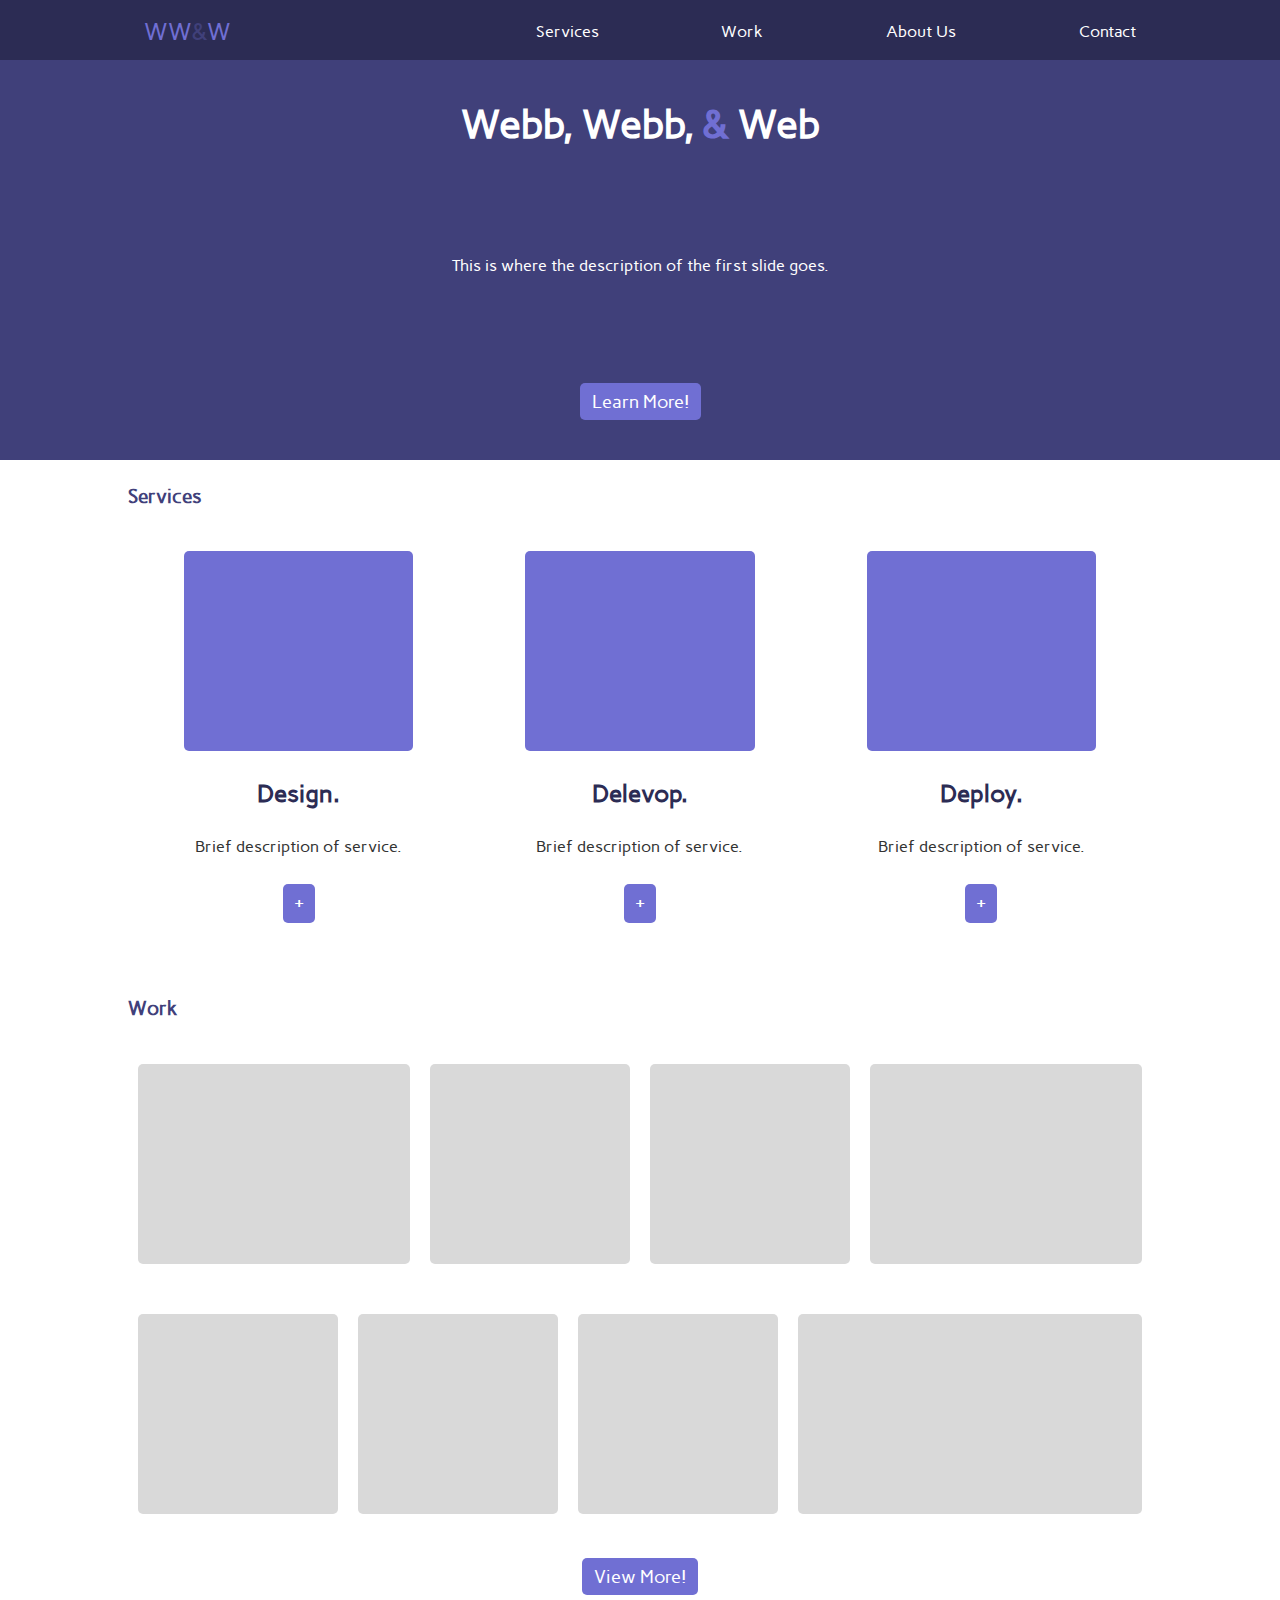
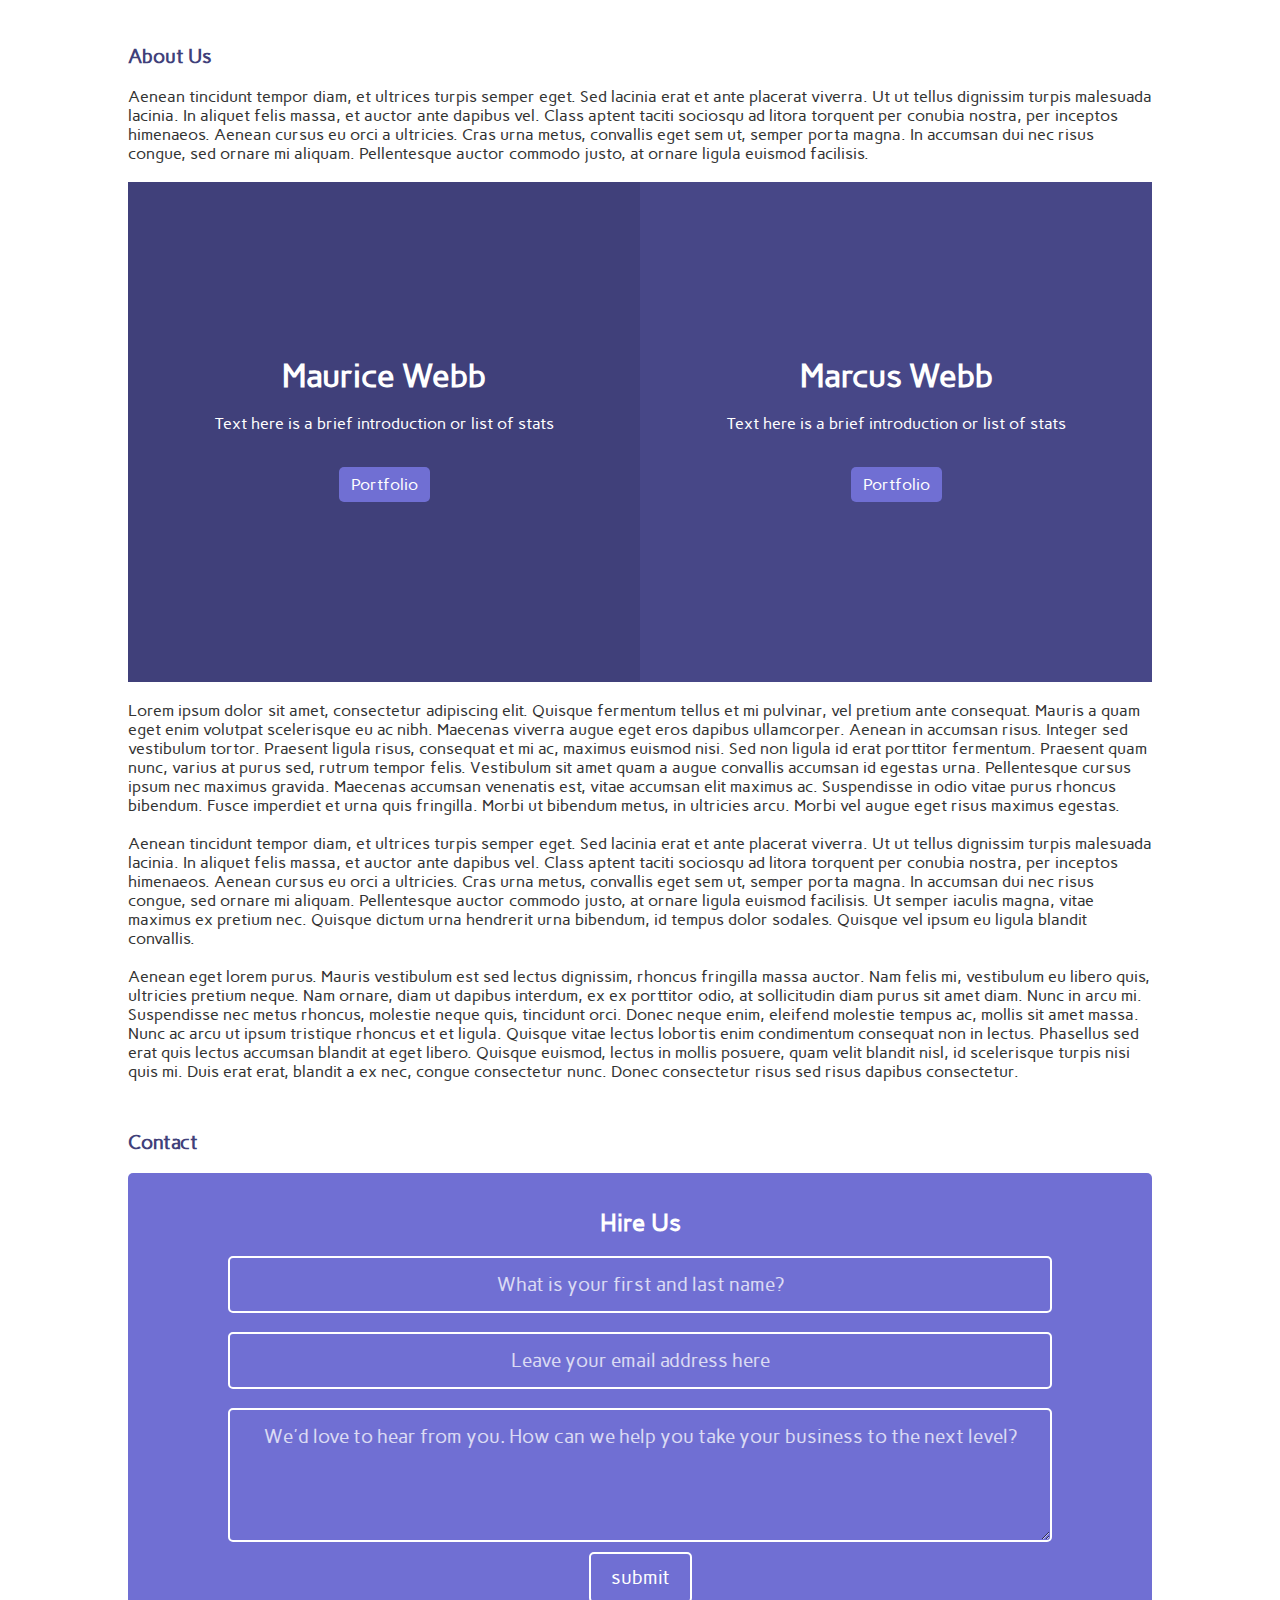
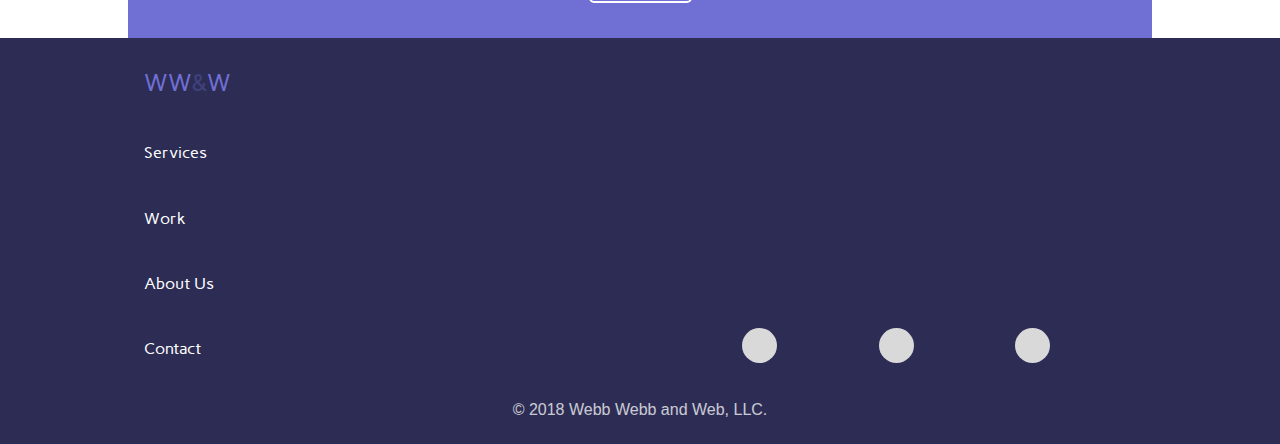
==== index.html @ 81aa463d "rename app.html to index.html so that gitHub pages can host site" ====
<!DOCTYPE html>
<html lang="en">
  <head>
    <meta charset="UTF-8">
    <meta name="viewport" content="width=device-width, initial-scale=1.0">
    <meta http-equiv="X-UA-Compatible" content="ie=edge">
    <link rel="stylesheet" href="sass/app.css">
    <link href="https://fonts.googleapis.com/css?family=Carme|Raleway" rel="stylesheet">
		  <link rel="stylesheet" href="https://use.fontawesome.com/releases/v5.0.13/css/all.css" integrity="sha384-DNOHZ68U8hZfKXOrtjWvjxusGo9WQnrNx2sqG0tfsghAvtVlRW3tvkXWZh58N9jp" crossorigin="anonymous">
  <link rel="stylesheet" href="https://use.fontawesome.com/releases/v5.1.0/css/all.css" integrity="sha384-lKuwvrZot6UHsBSfcMvOkWwlCMgc0TaWr+30HWe3a4ltaBwTZhyTEggF5tJv8tbt" crossorigin="anonymous">
    <title>Document</title>
  </head>
  <body>

    <div class="wrapper">
      <section class="header">

        <ul class="centered">
          <li><a href="#"><!-- <img> --> WW<span>&</span>W</a></li>
          <br>
          <li><a href="#Services">Services</a></li>
          <li><a href="#Gallery">Work</a></li>
          <li><a href="#AboutUs">About Us</a></li>
          <li><a href="#Contact">Contact</a></li>
        </ul>

      </section>

      <section class="hero">
        
        <figure class="slider">
        
          <ul>
          
            <li class="slide-1">
            
              <div class="centered">
                
                <h3>Webb, Webb, <span>&</span> Web</h3>
                <br>
                <p>This is where the description of the first slide goes.</p>
                <br>
                <a href="#AboutUs" id="s1-b">Learn More!</a>
              
              </div>
            
            </li>
          
          </ul>
        
        </figure>

      </section>
      <section class="services">
      
        <h3 class="centered"><a name="Services"></a>Services</h3>
        <br>
        <ul class="centered">
        
          <li class="s-card-1">

            <div class="centered">
              <i class="fas fa-drafting-compass fa-7x"></i>
            </div>
              <h4 class="centered">Design.</h4>
              <p class="centered">Brief description of service.</p>
              <button>+</button>
          
            </li>
          
          <li class="s-card-2">

            <div class="centered">
              <i class="fab fa-connectdevelop fa-7x"></i>
            </div>
            <h4 class="centered">Delevop.</h4>
            <p class="centered">Brief description of service. </p>
            <button>+</button>

          </li>
          
          <li class="s-card-3">

            <div class="centered">
              <i class="fas fa-rocket fa-7x"></i>
						</div>
            <h4 class="centered">Deploy.</h4>
            <p class="centered">Brief description of service.</p>
            <button>+</button>

          </li>
        
        </ul>
      
      </section>
      <section class="gallery">
      
        <h3 class="centered"><a name="Gallery"></a>Work</h3>
        <br>
        <ul class="centered">
        
          <li><a href="#"><img></a></li>
          <li><a href="#"><img></a></li>
          <li><a href="#"><img></a></li>
          <li><a href="#"><img></a></li>
          <li><a href="#"><img></a></li>
          <li><a href="#"><img></a></li>
          <li><a href="#"><img></a></li>
          <li><a href="#"><img></a></li>
        
        </ul>
        <br>
        <button>View More!</button>
      
      </section>
      
      
      <section class="about centered">
        
        <h3><a name="AboutUs"></a>About Us</h3>
        <br>
        <p>Aenean tincidunt tempor diam, et ultrices turpis semper eget. Sed lacinia erat et ante placerat viverra. Ut ut tellus dignissim turpis malesuada lacinia. In aliquet felis massa, et auctor ante dapibus vel. Class aptent taciti sociosqu ad litora torquent per conubia nostra, per inceptos himenaeos. Aenean cursus eu orci a ultricies. Cras urna metus, convallis eget sem ut, semper porta magna. In accumsan dui nec risus congue, sed ornare mi aliquam. Pellentesque auctor commodo justo, at ornare ligula euismod facilisis. </p>
        
        <br>
        
        <ul>
        
          <li class="a-card-1">
          
            <div class="centered">
            
              <h3>Maurice Webb</h3>
              <br>
              <p>Text here is a brief introduction or list of stats</p>
              <br>
              <a href="#">Portfolio</a>
            
            </div>
          
          </li>
          
          <li class="a-card-2">

            <div class="centered">

              <h3>Marcus Webb</h3>
              <br>
              <p>Text here is a brief introduction or list of stats</p>
              <br>
              <a href="#">Portfolio</a>

            </div>

          </li>
        
        </ul>
        
        <br>
        
        <p>Lorem ipsum dolor sit amet, consectetur adipiscing elit. Quisque fermentum tellus et mi pulvinar, vel pretium ante consequat. Mauris a quam eget enim volutpat scelerisque eu ac nibh. Maecenas viverra augue eget eros dapibus ullamcorper. Aenean in accumsan risus. Integer sed vestibulum tortor. Praesent ligula risus, consequat et mi ac, maximus euismod nisi. Sed non ligula id erat porttitor fermentum. Praesent quam nunc, varius at purus sed, rutrum tempor felis. Vestibulum sit amet quam a augue convallis accumsan id egestas urna. Pellentesque cursus ipsum nec maximus gravida. Maecenas accumsan venenatis est, vitae accumsan elit maximus ac. Suspendisse in odio vitae purus rhoncus bibendum. Fusce imperdiet et urna quis fringilla. Morbi ut bibendum metus, in ultricies arcu. Morbi vel augue eget risus maximus egestas.</p>
        <br>
        <p>Aenean tincidunt tempor diam, et ultrices turpis semper eget. Sed lacinia erat et ante placerat viverra. Ut ut tellus dignissim turpis malesuada lacinia. In aliquet felis massa, et auctor ante dapibus vel. Class aptent taciti sociosqu ad litora torquent per conubia nostra, per inceptos himenaeos. Aenean cursus eu orci a ultricies. Cras urna metus, convallis eget sem ut, semper porta magna. In accumsan dui nec risus congue, sed ornare mi aliquam. Pellentesque auctor commodo justo, at ornare ligula euismod facilisis. Ut semper iaculis magna, vitae maximus ex pretium nec. Quisque dictum urna hendrerit urna bibendum, id tempus dolor sodales. Quisque vel ipsum eu ligula blandit convallis.</p>
        <br>
        <p>Aenean eget lorem purus. Mauris vestibulum est sed lectus dignissim, rhoncus fringilla massa auctor. Nam felis mi, vestibulum eu libero quis, ultricies pretium neque. Nam ornare, diam ut dapibus interdum, ex ex porttitor odio, at sollicitudin diam purus sit amet diam. Nunc in arcu mi. Suspendisse nec metus rhoncus, molestie neque quis, tincidunt orci. Donec neque enim, eleifend molestie tempus ac, mollis sit amet massa. Nunc ac arcu ut ipsum tristique rhoncus et et ligula. Quisque vitae lectus lobortis enim condimentum consequat non in lectus. Phasellus sed erat quis lectus accumsan blandit at eget libero. Quisque euismod, lectus in mollis posuere, quam velit blandit nisl, id scelerisque turpis nisi quis mi. Duis erat erat, blandit a ex nec, congue consectetur nunc. Donec consectetur risus sed risus dapibus consectetur.</p>

      </section>
      <section class="contact">
      
        <h3 class="centered"><a name="Contact"></a>Contact</h3>
        <br>
        
        <form class="centered">
          <!--      -->
          <h2 class="centered">Hire Us</h2>
          <br>
          <!--  <label for="c-name">Name</label>  -->
          <input class="centered" type="text" id="c-name" placeholder="What is your first and last name?">
          <br>
          <!--  <label for="c-email">Email</label>  -->
          <input class="centered" type="text" id="c-email" placeholder="Leave your email address here">
          <br>
          <!--  <label for="c-message">Message</label>  -->
          <textarea class="centered" type="text" id="c-email" placeholder="We'd love to hear from you. How can we help you take your business to the next level?"></textarea>
          <input type="submit" value="submit">
        
        </form>
      
      </section>
      <section class="footer">
      
        <ul class="centered">
        
          <li class="f-card-1">
          
            <ul>
              <li><a href="#"><!-- <img> --> WW<span>&</span>W</a></li>
              <li><a href="#Services">Services</a></li>
              <li><a href="#Gallery">Work</a></li>
              <li><a href="#AboutUs">About Us</a></li>
              <li><a href="#Contact">Contact</a></li>
            </ul>
          
          </li>
          
          <li class="f-card-2">
          
            <ul>
            
              <li><a href="https://www.google.com/maps/place/Richmond,+VA/@37.5245782,-77.6333459,11z/data=!3m1!4b1!4m5!3m4!1s0x89b111095799c9ed:0xbfd83e6de2423cc5!8m2!3d37.5407246!4d-77.4360481"><iframe src="https://www.google.com/maps/embed?pb=!1m18!1m12!1m3!1d101257.30777735026!2d-77.56347325327283!3d37.52464016828059!2m3!1f0!2f0!3f0!3m2!1i1024!2i768!4f13.1!3m3!1m2!1s0x89b111095799c9ed%3A0xbfd83e6de2423cc5!2sRichmond%2C+VA!5e0!3m2!1sen!2sus!4v1534301744012" width="100%" height="100%" frameborder="0" style="border:0; margin: 0 auto" allowfullscreen></iframe></a></li>
              
              <li class="social-media">
              
                <ul class="centered">
                
                  <li><a href="https://www.facebook.com/"></a></li>
                  <li><a href="https://www.instagram.com/"></a></li>
                  <li><a href="https://twitter.com/"></a></li>
                
                </ul>
              
              </li>
            
            </ul>
            
          </li>
        
        </ul>
        <br>
        <br>
        <p class="centered">&copy; 2018 Webb Webb and Web, LLC.</p>
      
      </section>
    </div>

  </body>
</html>
---- sass/app.css ----
/*  ===   RESETS    ===  */
* {
  margin: 0;
  padding: 0;
  list-style-type: none;
  text-decoration: none;
  font-family: 'Carme', sans-serif;
  -webkit-transition: 0.4s;
  transition: 0.4s;
}

/*  ===========   BASE    ===  */
section h3 {
  color: #40407a;
}

.wrapper {
  width: 100%;
  height: 100%;
  display: -webkit-box;
  display: -ms-flexbox;
  display: flex;
  -webkit-box-orient: vertical;
  -webkit-box-direction: normal;
      -ms-flex-direction: column;
          flex-direction: column;
  -webkit-box-align: center;
      -ms-flex-align: center;
          align-items: center;
}

/*  ===   NAVIGATION    ===  */
.header {
  padding: 5px 0;
  width: 100%;
  min-height: 50px;
  max-height: auto;
  background-color: #2c2c54;
  display: -webkit-box;
  display: -ms-flexbox;
  display: flex;
}

.header ul {
  height: auto;
  display: -webkit-box;
  display: -ms-flexbox;
  display: flex;
  -webkit-box-orient: horizontal;
  -webkit-box-direction: normal;
      -ms-flex-flow: row wrap;
          flex-flow: row wrap;
  -webkit-box-pack: justify;
      -ms-flex-pack: justify;
          justify-content: space-between;
  -webkit-box-align: center;
      -ms-flex-align: center;
          align-items: center;
  text-align: center;
}

.header ul li {
  margin: auto;
  height: 20px;
  padding: 5px 8px;
  text-align: right;
  -webkit-box-flex: 1;
      -ms-flex-positive: 1;
          flex-grow: 1;
}

.header ul li:first-child {
  text-align: left;
  -webkit-box-flex: 2;
      -ms-flex-positive: 2;
          flex-grow: 2;
}

.header ul li:first-child a {
  color: #706fd3;
  font-size: 1.5em;
}

.header ul li:first-child a span {
  color: #40407a;
}

.header ul a {
  margin: 0;
  display: inline-block;
  border-radius: 5px;
  padding: 4px 8px;
  color: #fff;
  text-align: center;
  line-height: 16px;
}

.header ul a:hover {
  border: 2px solid #474787;
}

.header ul a:active {
  background-color: #474787;
}

/*  ===   HERO    ===  */
.hero {
  width: 100%;
  height: 400px;
  background-color: #727272;
}

.hero .slider {
  width: 100%;
  height: 100%;
  background-color: #40407a;
  overflow: hidden;
}

.hero .slider ul {
  width: 100%;
  height: 100%;
  display: -webkit-box;
  display: -ms-flexbox;
  display: flex;
  -webkit-box-orient: horizontal;
  -webkit-box-direction: normal;
      -ms-flex-flow: row;
          flex-flow: row;
  -webkit-box-align: center;
      -ms-flex-align: center;
          align-items: center;
}

.hero .slider ul li {
  width: 100%;
  height: 100%;
}

.hero .slider ul .slide-1 {
  display: -webkit-box;
  display: -ms-flexbox;
  display: flex;
  -webkit-box-orient: vertical;
  -webkit-box-direction: normal;
      -ms-flex-direction: column;
          flex-direction: column;
  -webkit-box-pack: center;
      -ms-flex-pack: center;
          justify-content: center;
}

.hero .slider ul .slide-1 div {
  height: 80%;
  display: -webkit-box;
  display: -ms-flexbox;
  display: flex;
  -webkit-box-orient: vertical;
  -webkit-box-direction: normal;
      -ms-flex-direction: column;
          flex-direction: column;
  -webkit-box-pack: justify;
      -ms-flex-pack: justify;
          justify-content: space-between;
  -webkit-box-align: center;
      -ms-flex-align: center;
          align-items: center;
}

.hero .slider ul .slide-1 div h3 {
  color: #fff;
  font-size: 2.5em;
}

.hero .slider ul .slide-1 div h3 span {
  color: #706fd3;
}

.hero .slider ul .slide-1 div p {
  color: #fff;
}

.hero .slider ul .slide-1 div #s1-b {
  padding: 8px 12px;
  border: 0;
  border-radius: 5px;
  background-color: #706fd3;
  color: #fff;
  font-size: 1.1em;
  -webkit-box-sizing: border-box;
          box-sizing: border-box;
}

.hero .slider ul .slide-1 div #s1-b:hover {
  border: 2px solid #fff;
}

/*  === SERVICES   ===*/
.services {
  padding: 25px 0;
  height: auto;
  width: 100%;
}

.services ul {
  margin-bottom: -10px;
  height: auto;
  display: -webkit-box;
  display: -ms-flexbox;
  display: flex;
  -webkit-box-orient: horizontal;
  -webkit-box-direction: normal;
      -ms-flex-flow: row wrap;
          flex-flow: row wrap;
  -webkit-box-pack: justify;
      -ms-flex-pack: justify;
          justify-content: space-between;
  -webkit-box-sizing: border-box;
          box-sizing: border-box;
}

.services ul li {
  margin: 0 auto;
  margin-bottom: 10px;
  padding: 10px 20px;
  min-width: 200px;
  max-width: 28%;
  height: 400px;
  border-radius: 5px;
  display: -webkit-box;
  display: -ms-flexbox;
  display: flex;
  -webkit-box-orient: vertical;
  -webkit-box-direction: normal;
      -ms-flex-direction: column;
          flex-direction: column;
  -ms-flex-pack: distribute;
      justify-content: space-around;
  -webkit-box-align: center;
      -ms-flex-align: center;
          align-items: center;
  -webkit-box-flex: calc( 1 / 3);
      -ms-flex: calc( 1 / 3);
          flex: calc( 1 / 3);
}

.services ul li:hover {
  background-color: #d9d9d9;
}

.services ul li div {
  height: 200px;
  border-radius: 5px;
  background-color: #706fd3;
  display: -webkit-box;
  display: -ms-flexbox;
  display: flex;
  -webkit-box-orient: vertical;
  -webkit-box-direction: normal;
      -ms-flex-direction: column;
          flex-direction: column;
  -webkit-box-align: center;
      -ms-flex-align: center;
          align-items: center;
  position: relative;
}

.services ul li div i {
  display: block;
  position: relative;
  top: 20%;
  color: #fff;
}

.services ul li h4 {
  text-align: center;
  color: #2c2c54;
  font-size: 1.5em;
}

.services ul li p {
  text-align: center;
  color: #333;
}

.services ul li button {
  margin: 0 auto;
  display: block;
  min-width: 10%;
  padding: 8px 12px;
  border: 0;
  border-radius: 5px;
  background-color: #706fd3;
  color: #fff;
  font-size: 1.2em;
  cursor: pointer;
}

.services ul li button:hover {
  background-color: #474787;
}

/*  ===   GALLERY / (WORK)    ===  */
.gallery {
  padding: 25px 0;
  width: 100%;
  height: auto;
}

.gallery ul {
  min-height: 500px;
  max-height: auto;
  display: -webkit-box;
  display: -ms-flexbox;
  display: flex;
  -webkit-box-orient: horizontal;
  -webkit-box-direction: normal;
      -ms-flex-flow: row wrap;
          flex-flow: row wrap;
  -webkit-box-pack: justify;
      -ms-flex-pack: justify;
          justify-content: space-between;
}

.gallery ul li {
  margin: 25px 10px;
  min-width: 200px;
  height: 200px;
  border-radius: 5px;
  background-color: #d9d9d9;
  -webkit-box-flex: 1;
      -ms-flex-positive: 1;
          flex-grow: 1;
}

.gallery ul li:nth-child(1) {
  -webkit-box-flex: 3;
      -ms-flex-positive: 3;
          flex-grow: 3;
}

.gallery ul li:nth-child(4) {
  -webkit-box-flex: 3;
      -ms-flex-positive: 3;
          flex-grow: 3;
}

.gallery ul li:nth-child(8) {
  -webkit-box-flex: 5;
      -ms-flex-positive: 5;
          flex-grow: 5;
}

.gallery ul li a {
  display: block;
  width: 100%;
  height: 100%;
  border-radius: 5px;
  -webkit-box-sizing: border-box;
          box-sizing: border-box;
}

.gallery ul li a:hover {
  border: 3px solid;
}

.gallery button {
  margin: 0 auto;
  display: block;
  padding: 8px 12px;
  border: none;
  background-color: #706fd3;
  color: #fff;
  font-size: 1.1em;
  border-radius: 5px;
  cursor: pointer;
}

.gallery button:hover {
  background-color: #474787;
}

.gallery button:active {
  background-color: #2c2c54;
}

/*  ===   ABOUT    ===  */
.about {
  padding: 25px 0;
  height: auto;
}

.about ul {
  margin-bottom: -10px;
  width: 100%;
  height: auto;
  display: -webkit-box;
  display: -ms-flexbox;
  display: flex;
  -webkit-box-orient: horizontal;
  -webkit-box-direction: normal;
      -ms-flex-flow: row wrap;
          flex-flow: row wrap;
}

.about ul li {
  height: 500px;
  min-width: 260px;
  min-width: 50%;
  display: -webkit-box;
  display: -ms-flexbox;
  display: flex;
  -webkit-box-align: center;
      -ms-flex-align: center;
          align-items: center;
  overflow: hidden;
  -webkit-box-flex: 1;
      -ms-flex-positive: 1;
          flex-grow: 1;
}

.about ul li div {
  margin: 0 auto;
  height: 30%;
  display: -webkit-box;
  display: -ms-flexbox;
  display: flex;
  -webkit-box-orient: vertical;
  -webkit-box-direction: normal;
      -ms-flex-direction: column;
          flex-direction: column;
}

.about ul li div h3 {
  text-align: center;
  font-size: 2em;
  font-weight: bold;
  color: #fff;
}

.about ul li div p {
  text-align: center;
  color: #fff;
}

.about ul li div a {
  margin: 0 auto;
  margin-top: 15px;
  padding: 8px 12px;
  text-align: center;
  background-color: #706fd3;
  color: #fff;
  border-radius: 5px;
}

.about ul li div a:hover {
  border: 2px solid #fff;
}

.about ul li:nth-child(1) {
  background-color: #40407a;
  margin-bottom: 10px;
}

.about ul li:nth-child(2) {
  background-color: #474787;
}

.about p {
  color: #333;
}

/*  ===   CONTACT    ===  */
.contact {
  padding: 25px 0 0 0;
  width: 100%;
  max-height: auto;
}

.contact form {
  padding: 35px 0;
  height: 100%;
  display: -webkit-box;
  display: -ms-flexbox;
  display: flex;
  -webkit-box-orient: vertical;
  -webkit-box-direction: normal;
      -ms-flex-direction: column;
          flex-direction: column;
  -ms-flex-pack: distribute;
      justify-content: space-around;
  -webkit-box-align: center;
      -ms-flex-align: center;
          align-items: center;
  border-radius: 5px 5px 0 0;
  background-color: #706fd3;
  color: #fff;
}

.contact form h2 {
  text-align: center;
}

.contact form input[type=text], .contact form textarea {
  padding: 15px 0;
  border-radius: 5px;
  border: 2px solid #fff;
  background-color: #706fd3;
  color: #fff;
  text-align: center;
  font-size: 1.2em;
}

.contact form textarea {
  min-width: 80%;
  max-width: 80%;
  min-height: 100px;
  max-height: 300px;
}

.contact form input[type=submit] {
  margin-top: 10px;
  border-radius: 5px;
  background-color: #706fd3;
  color: #fff;
  padding: 12px 20px;
  border: 2px solid #fff;
  cursor: pointer;
  font-size: 1.2em;
}

.contact form input[type=submit]:hover {
  background-color: #474787;
}

/*  ===   FOOTER    ===  */
.footer {
  padding: 25px 0;
  width: 100%;
  min-height: 150px;
  max-height: auto;
  background-color: #2c2c54;
}

.footer > ul {
  display: -webkit-box;
  display: -ms-flexbox;
  display: flex;
  -webkit-box-orient: horizontal;
  -webkit-box-direction: normal;
      -ms-flex-direction: row;
          flex-direction: row;
  -webkit-box-pack: justify;
      -ms-flex-pack: justify;
          justify-content: space-between;
  -webkit-box-align: center;
      -ms-flex-align: center;
          align-items: center;
}

.footer > ul > li {
  width: 50%;
  height: 300px;
}

.f-card-1 {
  height: 100%;
  width: 100%;
}

.f-card-1 > ul {
  width: 100%;
  height: 100%;
  display: -webkit-box;
  display: -ms-flexbox;
  display: flex;
  -webkit-box-orient: vertical;
  -webkit-box-direction: normal;
      -ms-flex-direction: column;
          flex-direction: column;
  -webkit-box-pack: justify;
      -ms-flex-pack: justify;
          justify-content: space-between;
  -ms-flex-line-pack: center;
      align-content: center;
}

.f-card-1 > ul > li {
  padding: 5px 8px;
}

.f-card-1 > ul > li > a {
  border-radius: 5px;
  padding: 4px 8px;
  color: #fff;
  text-align: center;
}

.f-card-1 > ul > li > a:hover {
  border: 2px solid #474787;
}

.f-card-1 > ul > li > a:active {
  background-color: #474787;
}

.f-card-1 > ul > li:first-child > a {
  color: #706fd3;
  font-size: 1.5em;
}

.f-card-1 > ul > li:first-child > a > span {
  color: #40407a;
}

.f-card-2 {
  height: 100%;
  width: 100%;
}

.f-card-2 > ul {
  width: 100%;
  height: 100%;
  display: -webkit-box;
  display: -ms-flexbox;
  display: flex;
  -webkit-box-orient: vertical;
  -webkit-box-direction: normal;
      -ms-flex-direction: column;
          flex-direction: column;
  -webkit-box-pack: justify;
      -ms-flex-pack: justify;
          justify-content: space-between;
  -ms-flex-line-pack: center;
      align-content: center;
}

.f-card-2 > ul > li:nth-child(1) {
  height: 80%;
  width: 100%;
}

.f-card-2 > ul > li:first-child > a {
  width: 100%;
  height: 100%;
}

.f-card-2 > ul > li:first-child > a > img {
  width: 100%;
  height: 100%;
  border-radius: 5px;
}

.social-media > ul {
  display: -webkit-box;
  display: -ms-flexbox;
  display: flex;
  -webkit-box-orient: horizontal;
  -webkit-box-direction: normal;
      -ms-flex-direction: row;
          flex-direction: row;
  -ms-flex-pack: distribute;
      justify-content: space-around;
  -webkit-box-align: center;
      -ms-flex-align: center;
          align-items: center;
}

.social-media > ul > li {
  height: 35px;
  width: 35px;
}

.social-media > ul > li > a {
  display: block;
  width: 100%;
  height: 100%;
  border-radius: 50%;
  background-color: #d9d9d9;
  text-align: center;
  border: none;
}

.social-media > ul > li:first-child > a {
  background-image: url(https://images.vexels.com/media/users/3/137253/isolated/preview/90dd9f12fdd1eefb8c8976903944c026-facebook-icon-logo-by-vexels.png);
  background-size: cover;
  background-position: center;
}

.social-media > ul > li:nth-child(2) > a {
  background-image: url(https://images.vexels.com/media/users/3/137380/isolated/preview/1b2ca367caa7eff8b45c09ec09b44c16-instagram-icon-logo-by-vexels.png);
  background-size: cover;
  background-position: center;
}

.social-media > ul > li:last-child > a {
  background-image: url(https://images.vexels.com/media/users/3/137419/isolated/preview/b1a3fab214230557053ed1c4bf17b46c-twitter-icon-logo-by-vexels.png);
  background-size: cover;
  background-position: center;
}

.social-media > ul > li > a:hover {
  border: 2px solid #fff;
}

.footer > p {
  margin: 0 auto;
  height: 18px;
  text-align: center;
  color: #fff;
  font-family: sans-serif;
  opacity: .75;
}

/*  ===   OVERRIDES    ===  */
.centered {
  margin: 0 auto;
  width: 80%;
  max-width: 1200px;
}

/* Chrome, Firefox, Opera, Safari 10.1+ */
::-webkit-input-placeholder {
  color: #fff;
  opacity: .75;
  text-align: center;
  font-size: 1em;
  -ms-input-placeholder-color: #fff;
  -ms-input-placeholder-opacity: 0.75;
  -ms-input-placeholder-text-align: center;
  -ms-input-placeholder-font-size: 1em;
}
:-ms-input-placeholder {
  color: #fff;
  opacity: .75;
  text-align: center;
  font-size: 1em;
  -ms-input-placeholder-color: #fff;
  -ms-input-placeholder-opacity: 0.75;
  -ms-input-placeholder-text-align: center;
  -ms-input-placeholder-font-size: 1em;
}
::-ms-input-placeholder {
  color: #fff;
  opacity: .75;
  text-align: center;
  font-size: 1em;
  -ms-input-placeholder-color: #fff;
  -ms-input-placeholder-opacity: 0.75;
  -ms-input-placeholder-text-align: center;
  -ms-input-placeholder-font-size: 1em;
}
::placeholder {
  color: #fff;
  opacity: .75;
  text-align: center;
  font-size: 1em;
  -ms-input-placeholder-color: #fff;
  -ms-input-placeholder-opacity: 0.75;
  -ms-input-placeholder-text-align: center;
  -ms-input-placeholder-font-size: 1em;
}

:-ms-input-placeholder ::-ms-input-placeholder {
  color: #fff;
  opacity: 0.75;
  text-align: center;
  font-size: 1em;
}

::-ms-input-placeholder ::-ms-input-placeholder {
  color: #fff;
  opacity: 0.75;
  text-align: center;
  font-size: 1em;
}

::placeholder ::-ms-input-placeholder {
  color: #fff;
  opacity: 0.75;
  text-align: center;
  font-size: 1em;
}

.re {
  width: 100%;
}

section h3 a {
  margin: 0;
}

/*  ===   MEDIA QUERIES    ===  */
@media (max-width: 600px) {
  .header ul {
    padding: 25px 0;
    -webkit-box-orient: vertical;
    -webkit-box-direction: normal;
        -ms-flex-flow: column wrap;
            flex-flow: column wrap;
  }
  .header ul li {
    margin: 0;
  }
  .header ul li:first-child {
    margin-bottom: -20px;
  }
  .slide-1 div h3 {
    text-align: center;
  }
  .slide-1 div p {
    text-align: center;
  }
  .about {
    padding: 25px 0;
    height: auto;
    width: 100%;
  }
  .about h3, .about p {
    margin: 0 auto;
    width: 80%;
  }
  .contact form {
    width: 100%;
  }
}
/*# sourceMappingURL=app.css.map */
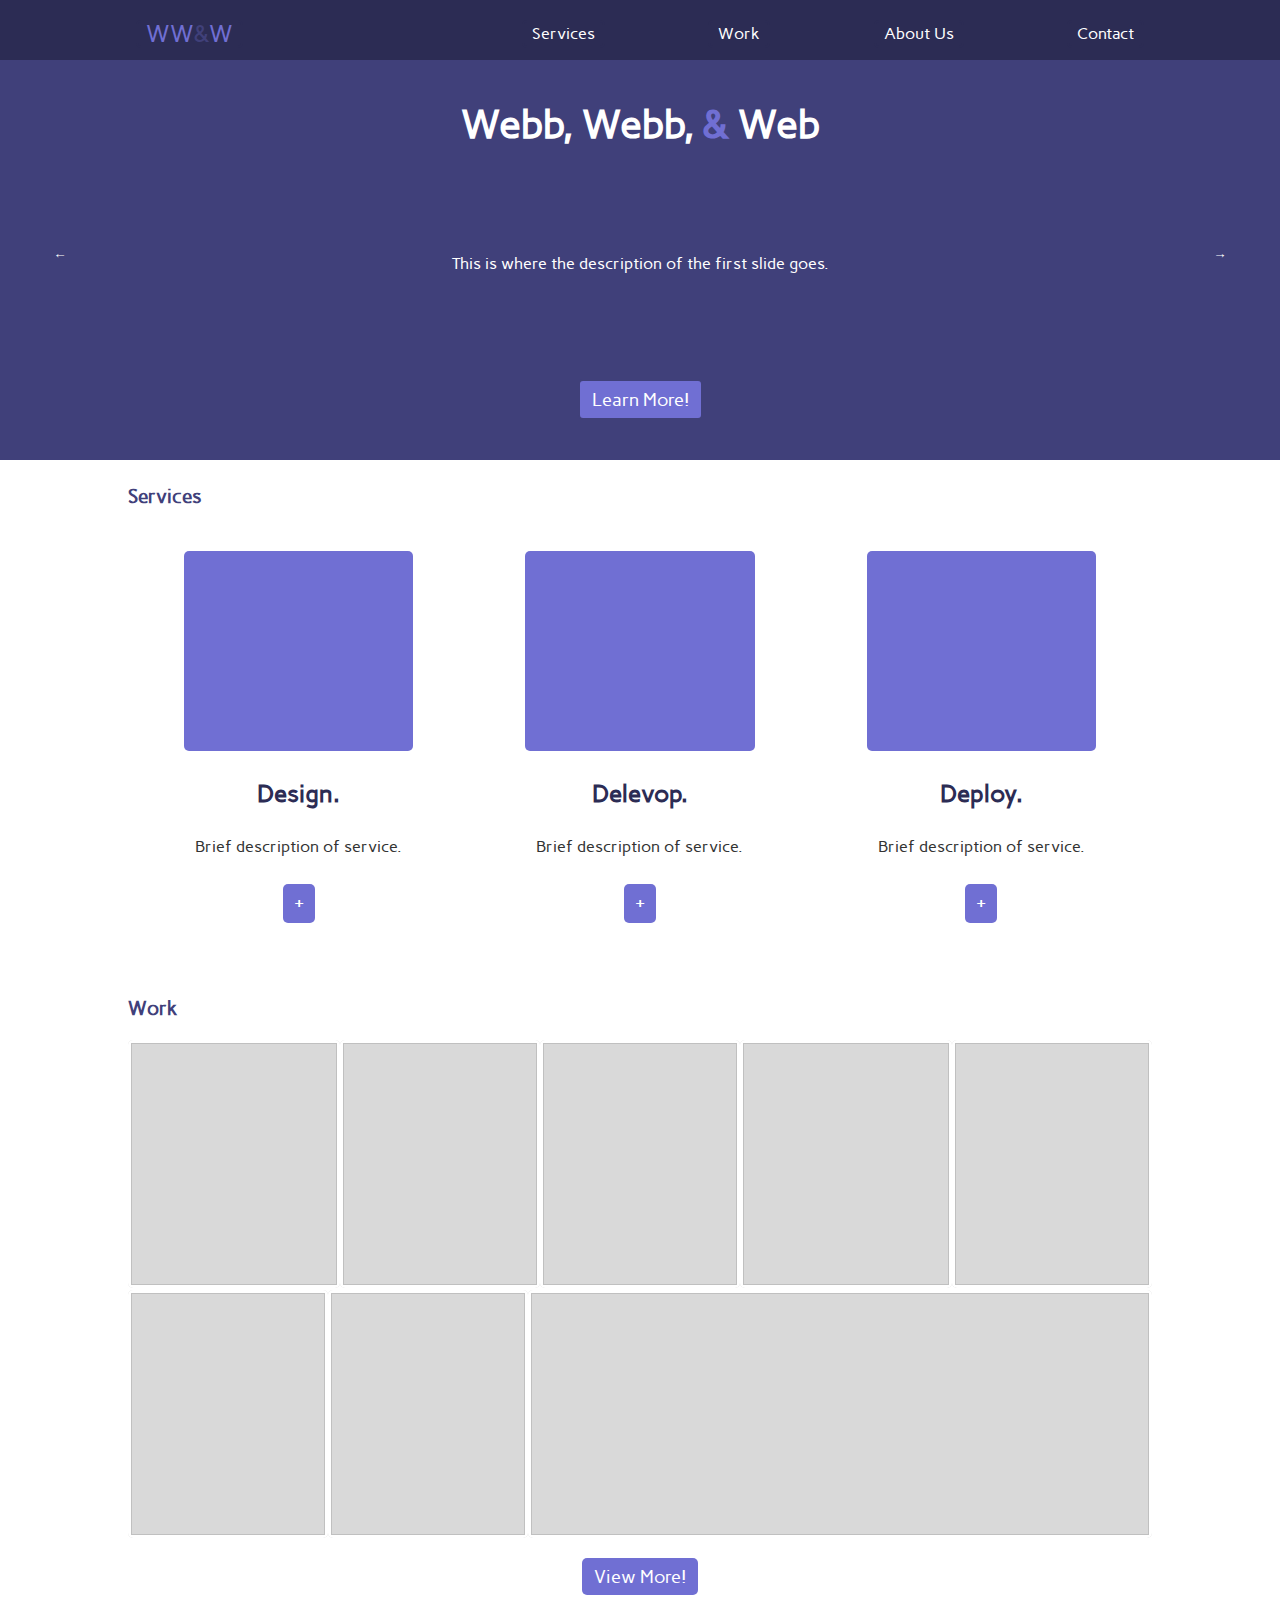
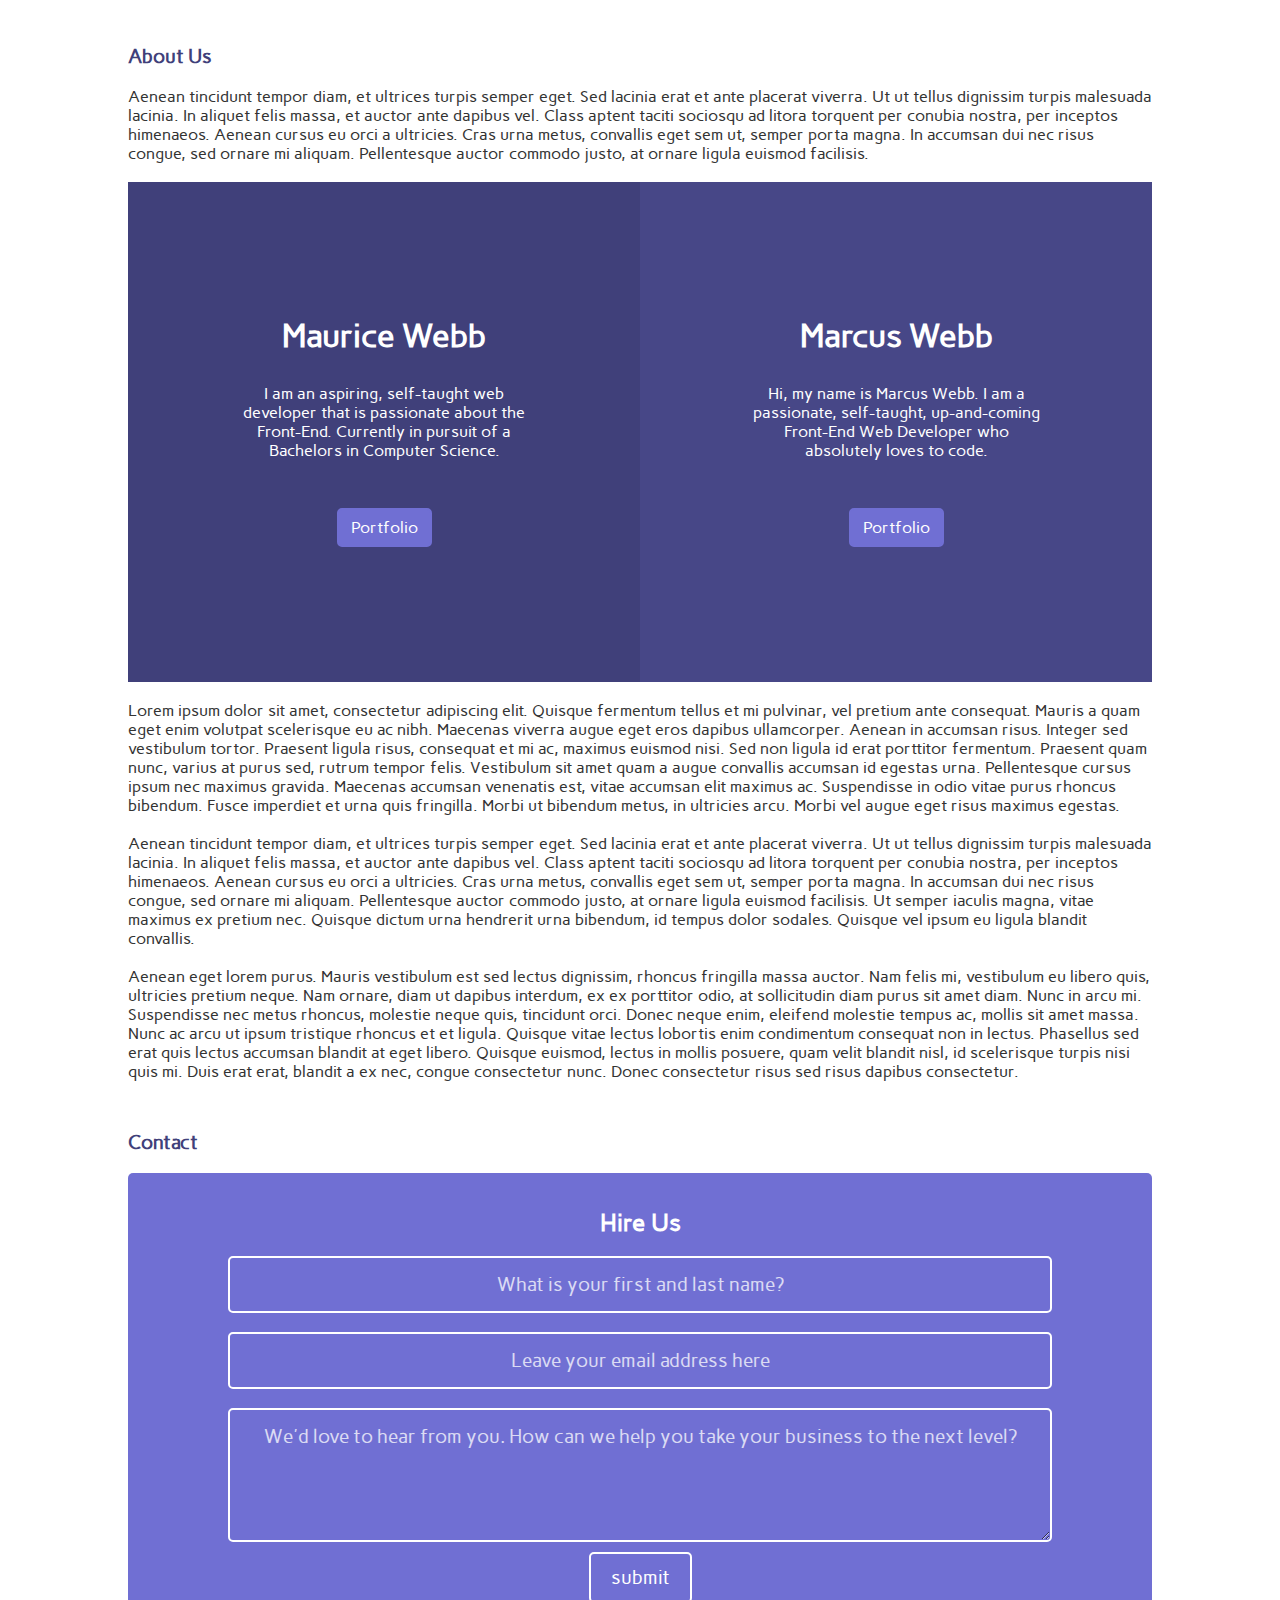
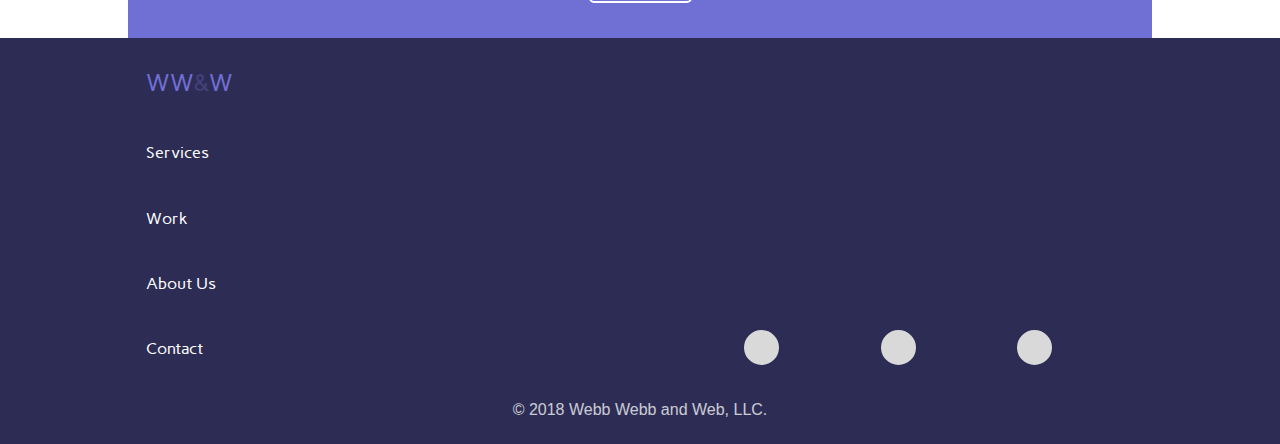
==== commit c16acfb7: "add hero carousel buttons, fix aboutUs cards, add media query properties" ====
--- a/index.html
+++ b/index.html
@@ -14,7 +14,8 @@
 
     <div class="wrapper">
       <section class="header">
-
+        <label for="toggle">&#9776;</label>
+        <input type="checkbox" id="toggle">
         <ul class="centered">
           <li><a href="#"><!-- <img> --> WW<span>&</span>W</a></li>
           <br>
@@ -47,6 +48,11 @@
             </li>
           
           </ul>
+
+          <div class="buttons">
+            <button class="button" id="prev">&larr;</button>
+            <button class="button" id="next">&rarr;</button>
+          </div>
         
         </figure>
 
@@ -131,7 +137,7 @@
             
               <h3>Maurice Webb</h3>
               <br>
-              <p>Text here is a brief introduction or list of stats</p>
+              <p>I am an aspiring, self-taught web developer that is passionate about the Front-End. Currently in pursuit of a Bachelors in Computer Science.</p>
               <br>
               <a href="#">Portfolio</a>
             
@@ -145,7 +151,7 @@
 
               <h3>Marcus Webb</h3>
               <br>
-              <p>Text here is a brief introduction or list of stats</p>
+              <p>Hi, my name is Marcus Webb. I am a passionate, self-taught, up-and-coming Front-End Web Developer who absolutely loves to code.</p>
               <br>
               <a href="#">Portfolio</a>
 
@@ -174,13 +180,13 @@
           <h2 class="centered">Hire Us</h2>
           <br>
           <!--  <label for="c-name">Name</label>  -->
-          <input class="centered" type="text" id="c-name" placeholder="What is your first and last name?">
+          <input class="centered" type="text" id="c-name" placeholder="What is your first and last name?" required>
           <br>
           <!--  <label for="c-email">Email</label>  -->
-          <input class="centered" type="text" id="c-email" placeholder="Leave your email address here">
+          <input class="centered" type="text" id="c-email" placeholder="Leave your email address here" required>
           <br>
           <!--  <label for="c-message">Message</label>  -->
-          <textarea class="centered" type="text" id="c-email" placeholder="We'd love to hear from you. How can we help you take your business to the next level?"></textarea>
+          <textarea class="centered" type="text" id="c-email" placeholder="We'd love to hear from you. How can we help you take your business to the next level?" required></textarea>
           <input type="submit" value="submit">
         
         </form>
--- a/sass/app.css
+++ b/sass/app.css
@@ -5,8 +5,8 @@
   list-style-type: none;
   text-decoration: none;
   font-family: 'Carme', sans-serif;
-  -webkit-transition: 0.4s;
-  transition: 0.4s;
+  -webkit-transition: 0.3s;
+  transition: 0.3s;
 }
 
 /*  ===========   BASE    ===  */
@@ -39,6 +39,24 @@
   display: -webkit-box;
   display: -ms-flexbox;
   display: flex;
+  position: relative;
+}
+
+.header label {
+  position: absolute;
+  right: 10%;
+  -webkit-box-pack: end;
+      -ms-flex-pack: end;
+          justify-content: flex-end;
+  font-size: 26px;
+  line-height: 50px;
+  color: #fff;
+  width: 26px;
+  display: none;
+}
+
+.header #toggle {
+  display: none;
 }
 
 .header ul {
@@ -93,6 +111,7 @@
   color: #fff;
   text-align: center;
   line-height: 16px;
+  border: 2px solid #2c2c54;
 }
 
 .header ul a:hover {
@@ -115,6 +134,7 @@
   height: 100%;
   background-color: #40407a;
   overflow: hidden;
+  position: relative;
 }
 
 .hero .slider ul {
@@ -189,10 +209,61 @@
   font-size: 1.1em;
   -webkit-box-sizing: border-box;
           box-sizing: border-box;
+  border: 2px solid #40407a;
 }
 
 .hero .slider ul .slide-1 div #s1-b:hover {
   border: 2px solid #fff;
+}
+
+.hero .slider .buttons {
+  display: -webkit-box;
+  display: -ms-flexbox;
+  display: flex;
+  -webkit-box-orient: horizontal;
+  -webkit-box-direction: normal;
+      -ms-flex-direction: row;
+          flex-direction: row;
+  -webkit-box-pack: justify;
+      -ms-flex-pack: justify;
+          justify-content: space-between;
+  width: 100%;
+  max-width: 1200px;
+  z-index: 999;
+  position: relative;
+  top: -58%;
+  margin: 0 auto;
+  text-align: center;
+}
+
+.hero .slider .buttons button {
+  display: block;
+  color: #ffffff;
+  background-color: transparent;
+  border: none;
+  height: 50px;
+  width: 40px;
+}
+
+.hero .slider .buttons button:hover {
+  background-color: #706fd3;
+}
+
+.hero .slider .buttons button:active {
+  border: none;
+  background-color: #2c2c54;
+}
+
+.hero .slider .buttons button:focus {
+  outline: 0;
+}
+
+.hero .slider .buttons button #prev {
+  float: left;
+}
+
+.hero .slider .buttons button #next {
+  float: right;
 }
 
 /*  === SERVICES   ===*/
@@ -323,9 +394,9 @@
 }
 
 .gallery ul li {
-  margin: 25px 10px;
+  margin: auto;
   min-width: 200px;
-  height: 200px;
+  height: 248px;
   border-radius: 5px;
   background-color: #d9d9d9;
   -webkit-box-flex: 1;
@@ -333,24 +404,63 @@
           flex-grow: 1;
 }
 
+.gallery ul li img {
+  background-size: cover;
+  background-position: center;
+  width: 100%;
+  height: 100%;
+}
+
 .gallery ul li:nth-child(1) {
   -webkit-box-flex: 3;
       -ms-flex-positive: 3;
           flex-grow: 3;
 }
 
+.gallery ul li:nth-child(1) img {
+  background-image: url("https://static.pexels.com/photos/6224/hands-people-woman-working.jpg?auto=compress&cs=tinysrgb&h=650&w=940");
+}
+
+.gallery ul li:nth-child(2) img {
+  background-image: url("https://static.pexels.com/photos/273222/pexels-photo-273222.jpeg?auto=compress&cs=tinysrgb&h=650&w=940");
+}
+
+.gallery ul li:nth-child(3) img {
+  background-image: url("https://static.pexels.com/photos/196644/pexels-photo-196644.jpeg?auto=compress&cs=tinysrgb&h=650&w=940");
+}
+
 .gallery ul li:nth-child(4) {
   -webkit-box-flex: 3;
       -ms-flex-positive: 3;
           flex-grow: 3;
 }
 
+.gallery ul li:nth-child(4) img {
+  background-image: url("https://static.pexels.com/photos/273230/pexels-photo-273230.jpeg?auto=compress&cs=tinysrgb&h=650&w=940");
+}
+
+.gallery ul li:nth-child(5) img {
+  background-image: url("https://static.pexels.com/photos/285814/pexels-photo-285814.jpeg?auto=compress&cs=tinysrgb&h=650&w=940");
+}
+
+.gallery ul li:nth-child(6) img {
+  background-image: url("https://static.pexels.com/photos/196645/pexels-photo-196645.jpeg?auto=compress&cs=tinysrgb&h=650&w=940");
+}
+
+.gallery ul li:nth-child(7) img {
+  background-image: url("https://static.pexels.com/photos/196646/pexels-photo-196646.jpeg?auto=compress&cs=tinysrgb&h=650&w=940");
+}
+
 .gallery ul li:nth-child(8) {
   -webkit-box-flex: 5;
       -ms-flex-positive: 5;
           flex-grow: 5;
 }
 
+.gallery ul li:nth-child(8) img {
+  background-image: url("https://static.pexels.com/photos/545331/pexels-photo-545331.jpeg?auto=compress&cs=tinysrgb&h=650&w=940");
+}
+
 .gallery ul li a {
   display: block;
   width: 100%;
@@ -358,6 +468,7 @@
   border-radius: 5px;
   -webkit-box-sizing: border-box;
           box-sizing: border-box;
+  border: 3px solid #fff;
 }
 
 .gallery ul li a:hover {
@@ -405,15 +516,14 @@
 
 .about ul li {
   height: 500px;
-  min-width: 260px;
-  min-width: 50%;
-  display: -webkit-box;
-  display: -ms-flexbox;
-  display: flex;
-  -webkit-box-align: center;
-      -ms-flex-align: center;
-          align-items: center;
-  overflow: hidden;
+  width: 50%;
+  display: -webkit-box;
+  display: -ms-flexbox;
+  display: flex;
+  -webkit-box-orient: horizontal;
+  -webkit-box-direction: normal;
+      -ms-flex-flow: row wrap;
+          flex-flow: row wrap;
   -webkit-box-flex: 1;
       -ms-flex-positive: 1;
           flex-grow: 1;
@@ -421,7 +531,8 @@
 
 .about ul li div {
   margin: 0 auto;
-  height: 30%;
+  height: 100%;
+  max-width: 305px;
   display: -webkit-box;
   display: -ms-flexbox;
   display: flex;
@@ -429,6 +540,9 @@
   -webkit-box-direction: normal;
       -ms-flex-direction: column;
           flex-direction: column;
+  -webkit-box-pack: center;
+      -ms-flex-pack: center;
+          justify-content: center;
 }
 
 .about ul li div h3 {
@@ -439,6 +553,9 @@
 }
 
 .about ul li div p {
+  display: block;
+  padding: 10px 0;
+  height: 80px;
   text-align: center;
   color: #fff;
 }
@@ -451,6 +568,7 @@
   background-color: #706fd3;
   color: #fff;
   border-radius: 5px;
+  border: 2px solid #706fd3;
 }
 
 .about ul li div a:hover {
@@ -594,6 +712,7 @@
   padding: 4px 8px;
   color: #fff;
   text-align: center;
+  border: 2px solid #2c2c54;
 }
 
 .f-card-1 > ul > li > a:hover {
@@ -678,7 +797,7 @@
   border-radius: 50%;
   background-color: #d9d9d9;
   text-align: center;
-  border: none;
+  border: 2px solid #2c2c54;
 }
 
 .social-media > ul > li:first-child > a {
@@ -791,13 +910,24 @@
 }
 
 /*  ===   MEDIA QUERIES    ===  */
-@media (max-width: 600px) {
+@media (max-width: 635px) {
+  .header label {
+    display: block;
+    cursor: pointer;
+  }
+  .header #toggle:checked ~ ul {
+    margin-top: 25px;
+    display: -webkit-box;
+    display: -ms-flexbox;
+    display: flex;
+  }
   .header ul {
     padding: 25px 0;
     -webkit-box-orient: vertical;
     -webkit-box-direction: normal;
         -ms-flex-flow: column wrap;
             flex-flow: column wrap;
+    display: none;
   }
   .header ul li {
     margin: 0;
@@ -810,12 +940,18 @@
   }
   .slide-1 div p {
     text-align: center;
+  }
+  .gallery ul li:nth-child(2), .gallery ul li:nth-child(3), .gallery ul li:nth-child(4) {
+    margin-top: 0;
   }
   .about {
     padding: 25px 0;
     height: auto;
     width: 100%;
   }
+  .about ul li {
+    width: 100%;
+  }
   .about h3, .about p {
     margin: 0 auto;
     width: 80%;
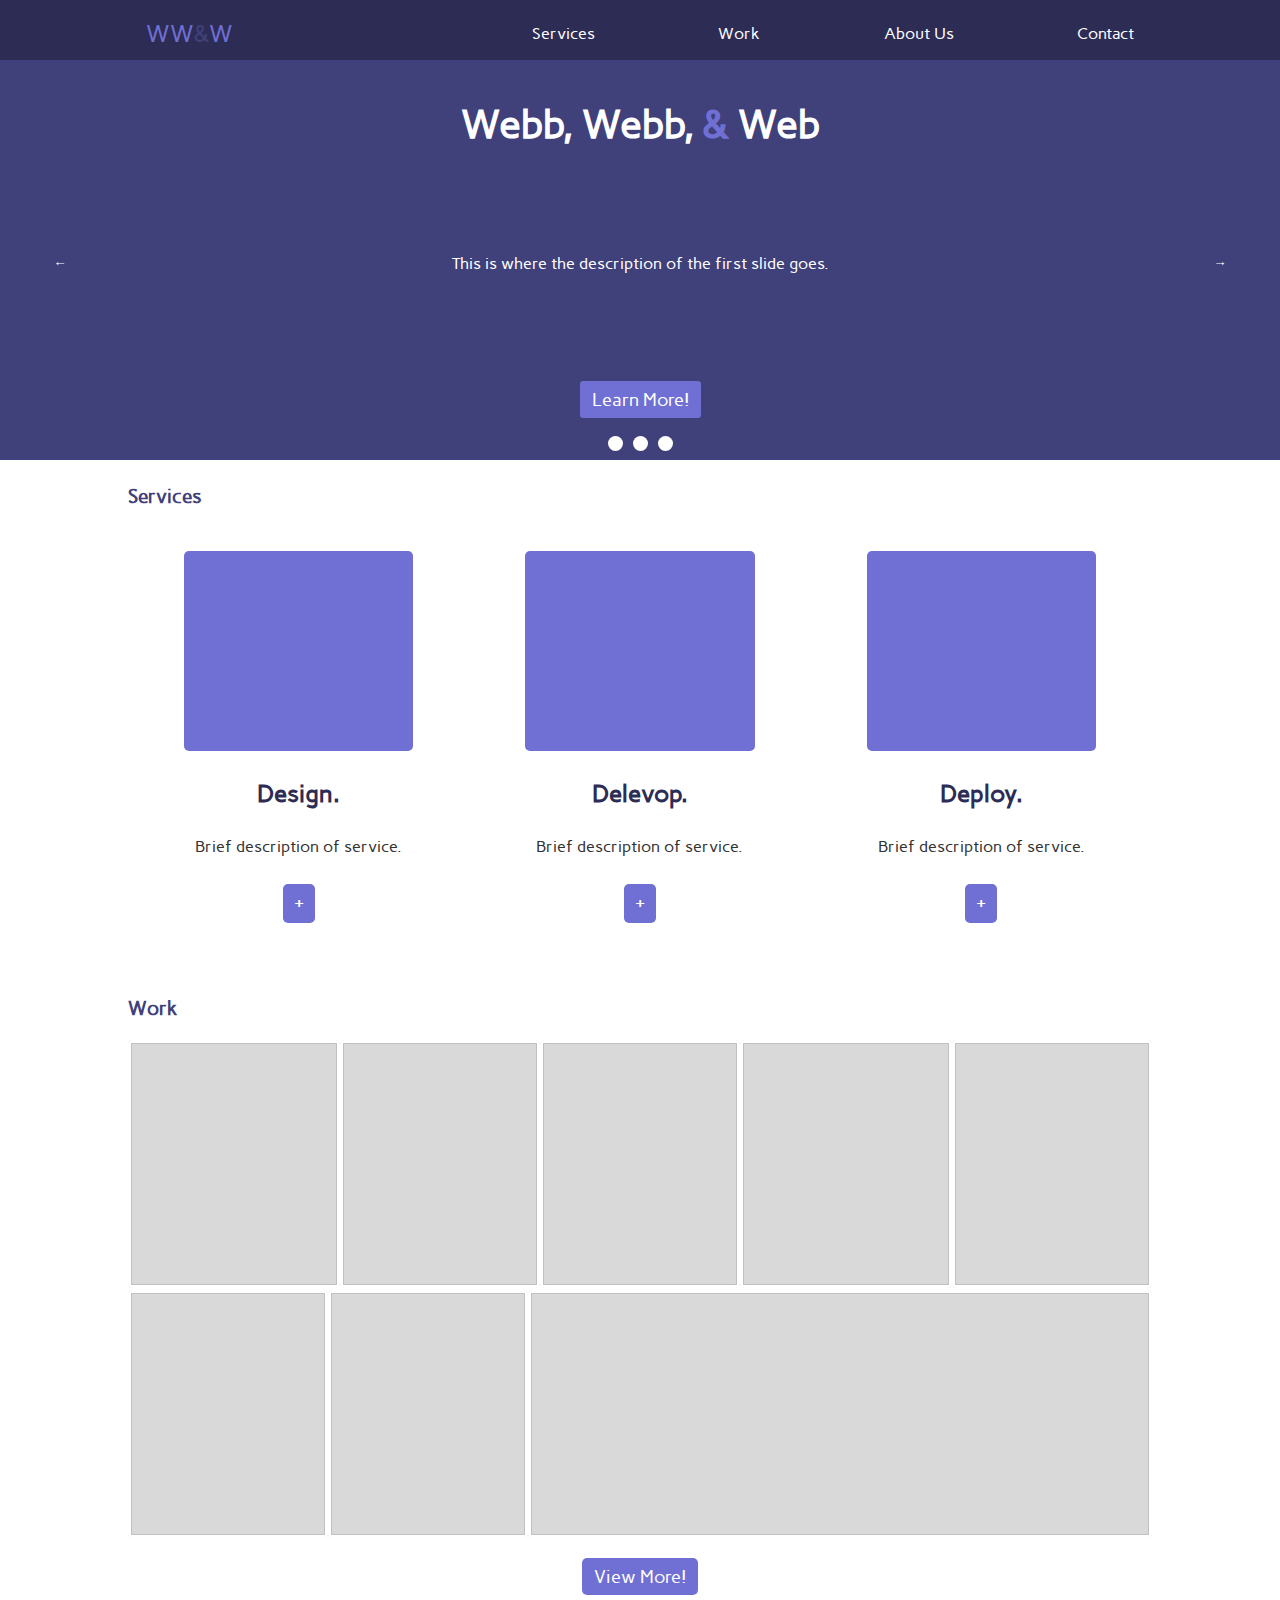
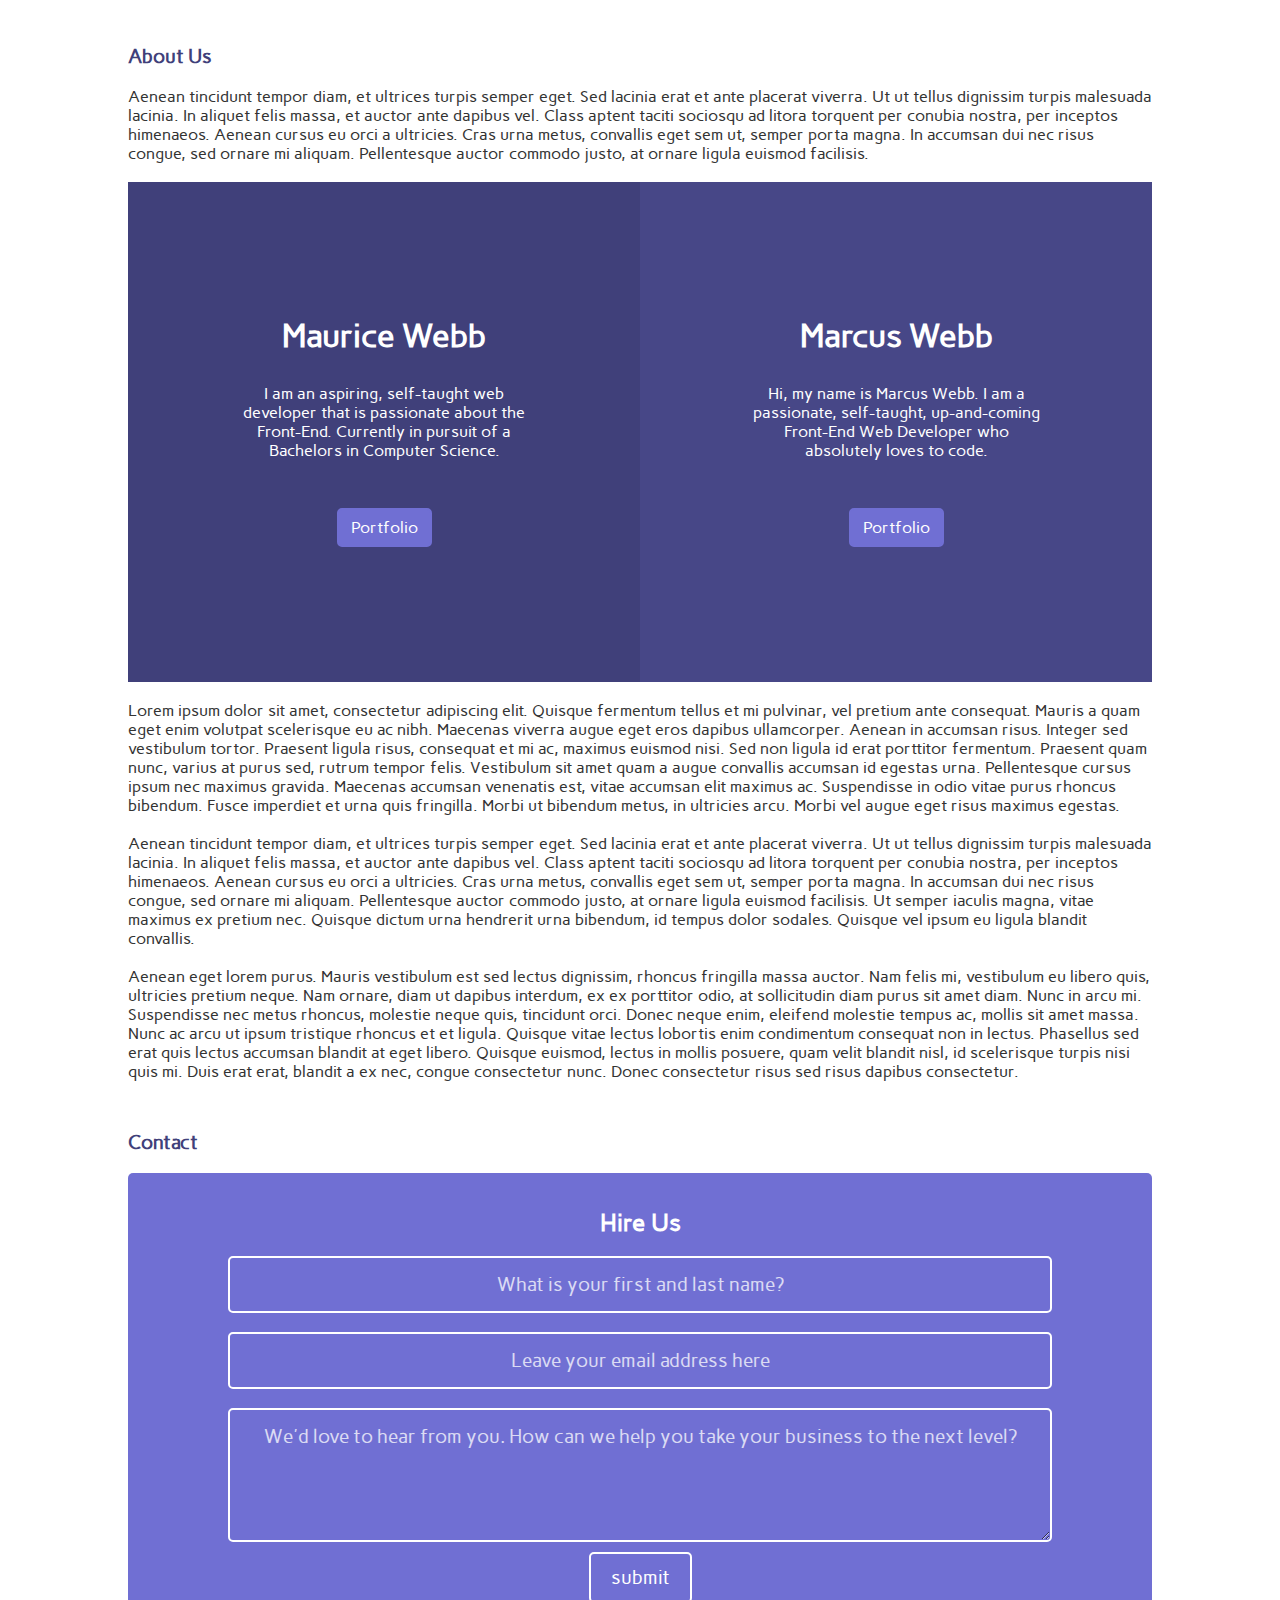
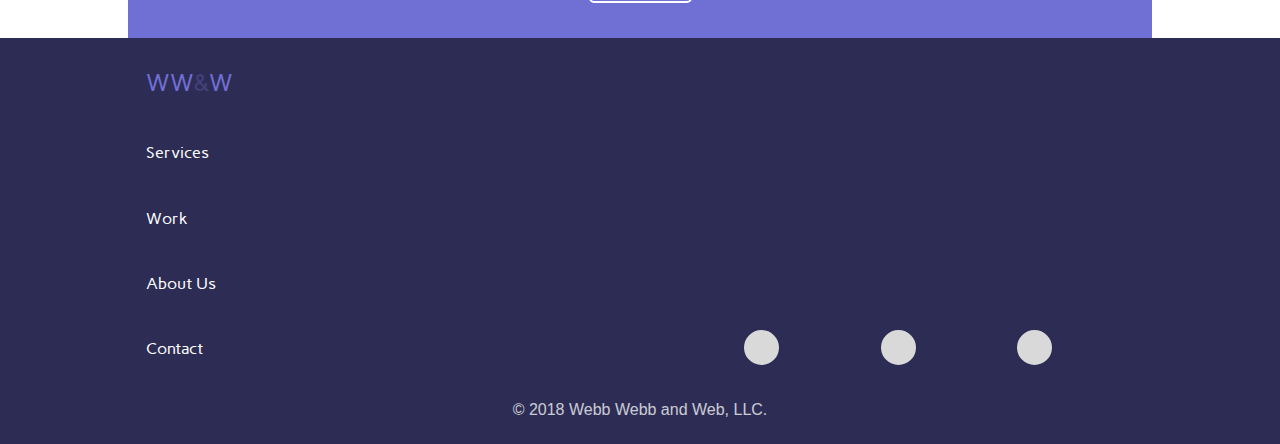
==== commit 049776ec: "update html, css, and js with hero slider. JS'd the slider." ====
--- a/index.html
+++ b/index.html
@@ -8,7 +8,7 @@
     <link href="https://fonts.googleapis.com/css?family=Carme|Raleway" rel="stylesheet">
 		  <link rel="stylesheet" href="https://use.fontawesome.com/releases/v5.0.13/css/all.css" integrity="sha384-DNOHZ68U8hZfKXOrtjWvjxusGo9WQnrNx2sqG0tfsghAvtVlRW3tvkXWZh58N9jp" crossorigin="anonymous">
   <link rel="stylesheet" href="https://use.fontawesome.com/releases/v5.1.0/css/all.css" integrity="sha384-lKuwvrZot6UHsBSfcMvOkWwlCMgc0TaWr+30HWe3a4ltaBwTZhyTEggF5tJv8tbt" crossorigin="anonymous">
-    <title>Document</title>
+    <title>Webb Webb & Web Services</title>
   </head>
   <body>
 
@@ -29,32 +29,51 @@
 
       <section class="hero">
         
-        <figure class="slider">
-        
-          <ul>
-          
-            <li class="slide-1">
-            
-              <div class="centered">
-                
-                <h3>Webb, Webb, <span>&</span> Web</h3>
-                <br>
-                <p>This is where the description of the first slide goes.</p>
-                <br>
-                <a href="#AboutUs" id="s1-b">Learn More!</a>
-              
-              </div>
-            
-            </li>
-          
-          </ul>
+        <div class="slider">
+          
+          <div class="slide">
+            <div class="centered">
+              <h3>Webb, Webb, <span>&</span> Web</h3>
+              <br>
+              <p>This is where the description of the first slide goes.</p>
+              <br>
+              <a href="#AboutUs" id="s1-b">Learn More!</a>
+            </div>
+          </div>
+
+          <div class="slide">
+            <div class="centered">
+              <h3>This is the second slide</h3>
+              <br>
+              <p>This is where the description of the second slide goes.</p>
+              <br>
+              <a href="#AboutUs" id="s1-b">Subscribe</a>
+            </div>
+          </div>
+
+          <div class="slide">
+            <div class="centered">
+              <h3>This is the third slide</h3>
+              <br>
+              <p>This is where the description of the third slide goes.</p>
+              <br>
+              <a href="#AboutUs" id="s1-b">Read More</a>
+            </div>
+          </div>
+          
 
           <div class="buttons">
-            <button class="button" id="prev">&larr;</button>
-            <button class="button" id="next">&rarr;</button>
-          </div>
-        
-        </figure>
+            <button class="button" id="prev" onclick="plusSlides(-1)">&larr;</button>
+            <button class="button" id="next" onclick="plusSlides(1)">&rarr;</button>
+          </div>
+        
+        </div>
+
+        <div class="radioDots">
+          <span class="dot" onclick="currentSlide(1)"></span>
+          <span class="dot" onclick="currentSlide(2)"></span>
+          <span class="dot" onclick="currentSlide(3)"></span>
+        </div>
 
       </section>
       <section class="services">
@@ -238,5 +257,8 @@
       </section>
     </div>
 
+
+    <!-- Load Javascript -->
+    <script src="app.js"></script>
   </body>
 </html>--- a/sass/app.css
+++ b/sass/app.css
@@ -137,41 +137,22 @@
   position: relative;
 }
 
-.hero .slider ul {
-  width: 100%;
-  height: 100%;
-  display: -webkit-box;
-  display: -ms-flexbox;
-  display: flex;
+.hero .slider .slide {
+  height: 100%;
+  width: 100%;
+  display: none;
   -webkit-box-orient: horizontal;
   -webkit-box-direction: normal;
-      -ms-flex-flow: row;
-          flex-flow: row;
+      -ms-flex-direction: row;
+          flex-direction: row;
   -webkit-box-align: center;
       -ms-flex-align: center;
           align-items: center;
 }
 
-.hero .slider ul li {
-  width: 100%;
-  height: 100%;
-}
-
-.hero .slider ul .slide-1 {
-  display: -webkit-box;
-  display: -ms-flexbox;
-  display: flex;
-  -webkit-box-orient: vertical;
-  -webkit-box-direction: normal;
-      -ms-flex-direction: column;
-          flex-direction: column;
-  -webkit-box-pack: center;
-      -ms-flex-pack: center;
-          justify-content: center;
-}
-
-.hero .slider ul .slide-1 div {
+.hero .slider .slide div {
   height: 80%;
+  width: 100%;
   display: -webkit-box;
   display: -ms-flexbox;
   display: flex;
@@ -187,20 +168,20 @@
           align-items: center;
 }
 
-.hero .slider ul .slide-1 div h3 {
+.hero .slider .slide div h3 {
   color: #fff;
   font-size: 2.5em;
 }
 
-.hero .slider ul .slide-1 div h3 span {
+.hero .slider .slide div h3 span {
   color: #706fd3;
 }
 
-.hero .slider ul .slide-1 div p {
-  color: #fff;
-}
-
-.hero .slider ul .slide-1 div #s1-b {
+.hero .slider .slide div p {
+  color: #fff;
+}
+
+.hero .slider .slide div #s1-b {
   padding: 8px 12px;
   border: 0;
   border-radius: 5px;
@@ -212,7 +193,7 @@
   border: 2px solid #40407a;
 }
 
-.hero .slider ul .slide-1 div #s1-b:hover {
+.hero .slider .slide div #s1-b:hover {
   border: 2px solid #fff;
 }
 
@@ -230,8 +211,10 @@
   width: 100%;
   max-width: 1200px;
   z-index: 999;
-  position: relative;
-  top: -58%;
+  position: absolute;
+  top: 44%;
+  left: 0;
+  right: 0;
   margin: 0 auto;
   text-align: center;
 }
@@ -264,6 +247,51 @@
 
 .hero .slider .buttons button #next {
   float: right;
+}
+
+.hero .radioDots {
+  margin: 0 auto;
+  height: 30px;
+  width: auto;
+  display: -webkit-box;
+  display: -ms-flexbox;
+  display: flex;
+  -webkit-box-orient: horizontal;
+  -webkit-box-direction: normal;
+      -ms-flex-direction: row;
+          flex-direction: row;
+  -webkit-box-pack: center;
+      -ms-flex-pack: center;
+          justify-content: center;
+  -webkit-box-align: center;
+      -ms-flex-align: center;
+          align-items: center;
+  position: relative;
+  bottom: 32px;
+}
+
+.hero .radioDots .dot {
+  cursor: pointer;
+  height: 15px;
+  width: 15px;
+  margin: 0 5px;
+  background-color: #fff;
+  border-radius: 50%;
+  display: inline-block;
+  -webkit-transition: background-color 0.6s ease;
+  transition: background-color 0.6s ease;
+}
+
+.hero .radioDots .dot:hover {
+  background-color: #717171;
+}
+
+.hero .radioDots .dot:visited {
+  background-color: #717171;
+}
+
+.hero .radioDots .active {
+  background-color: #717171;
 }
 
 /*  === SERVICES   ===*/
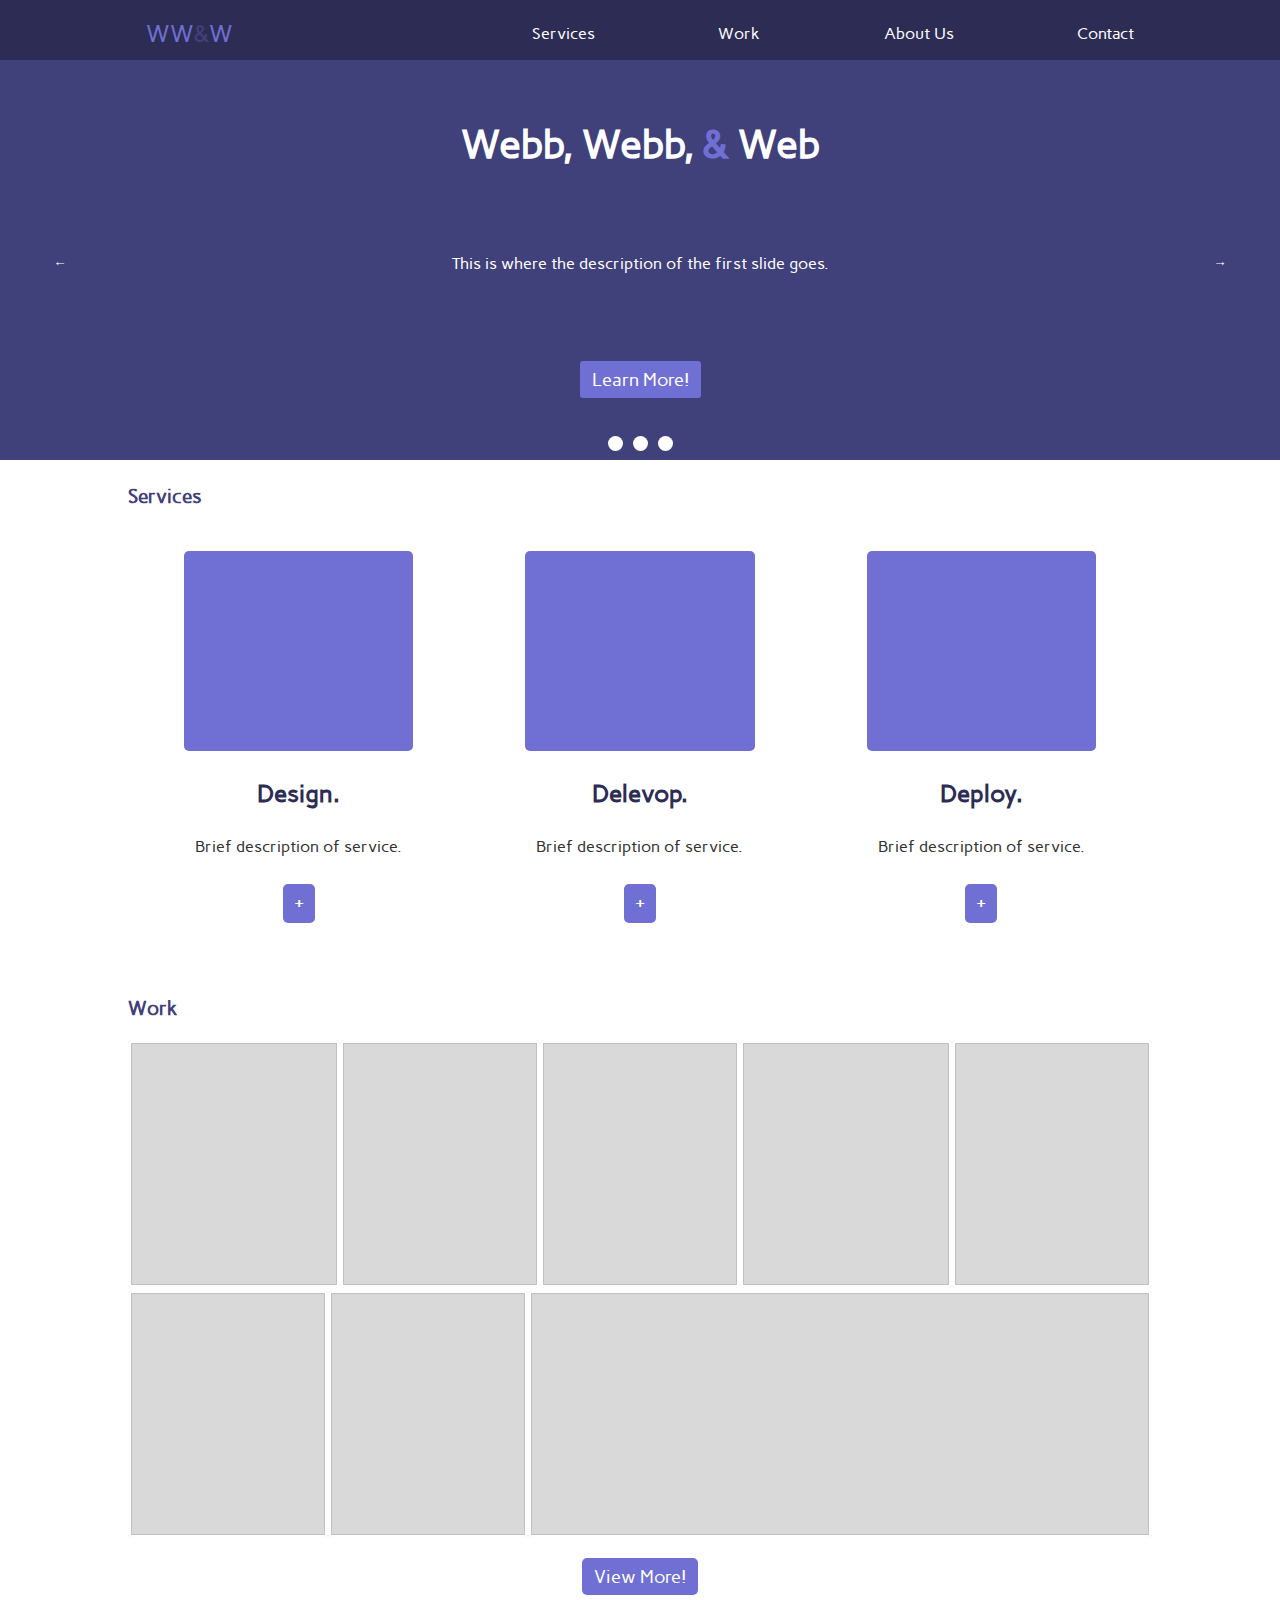
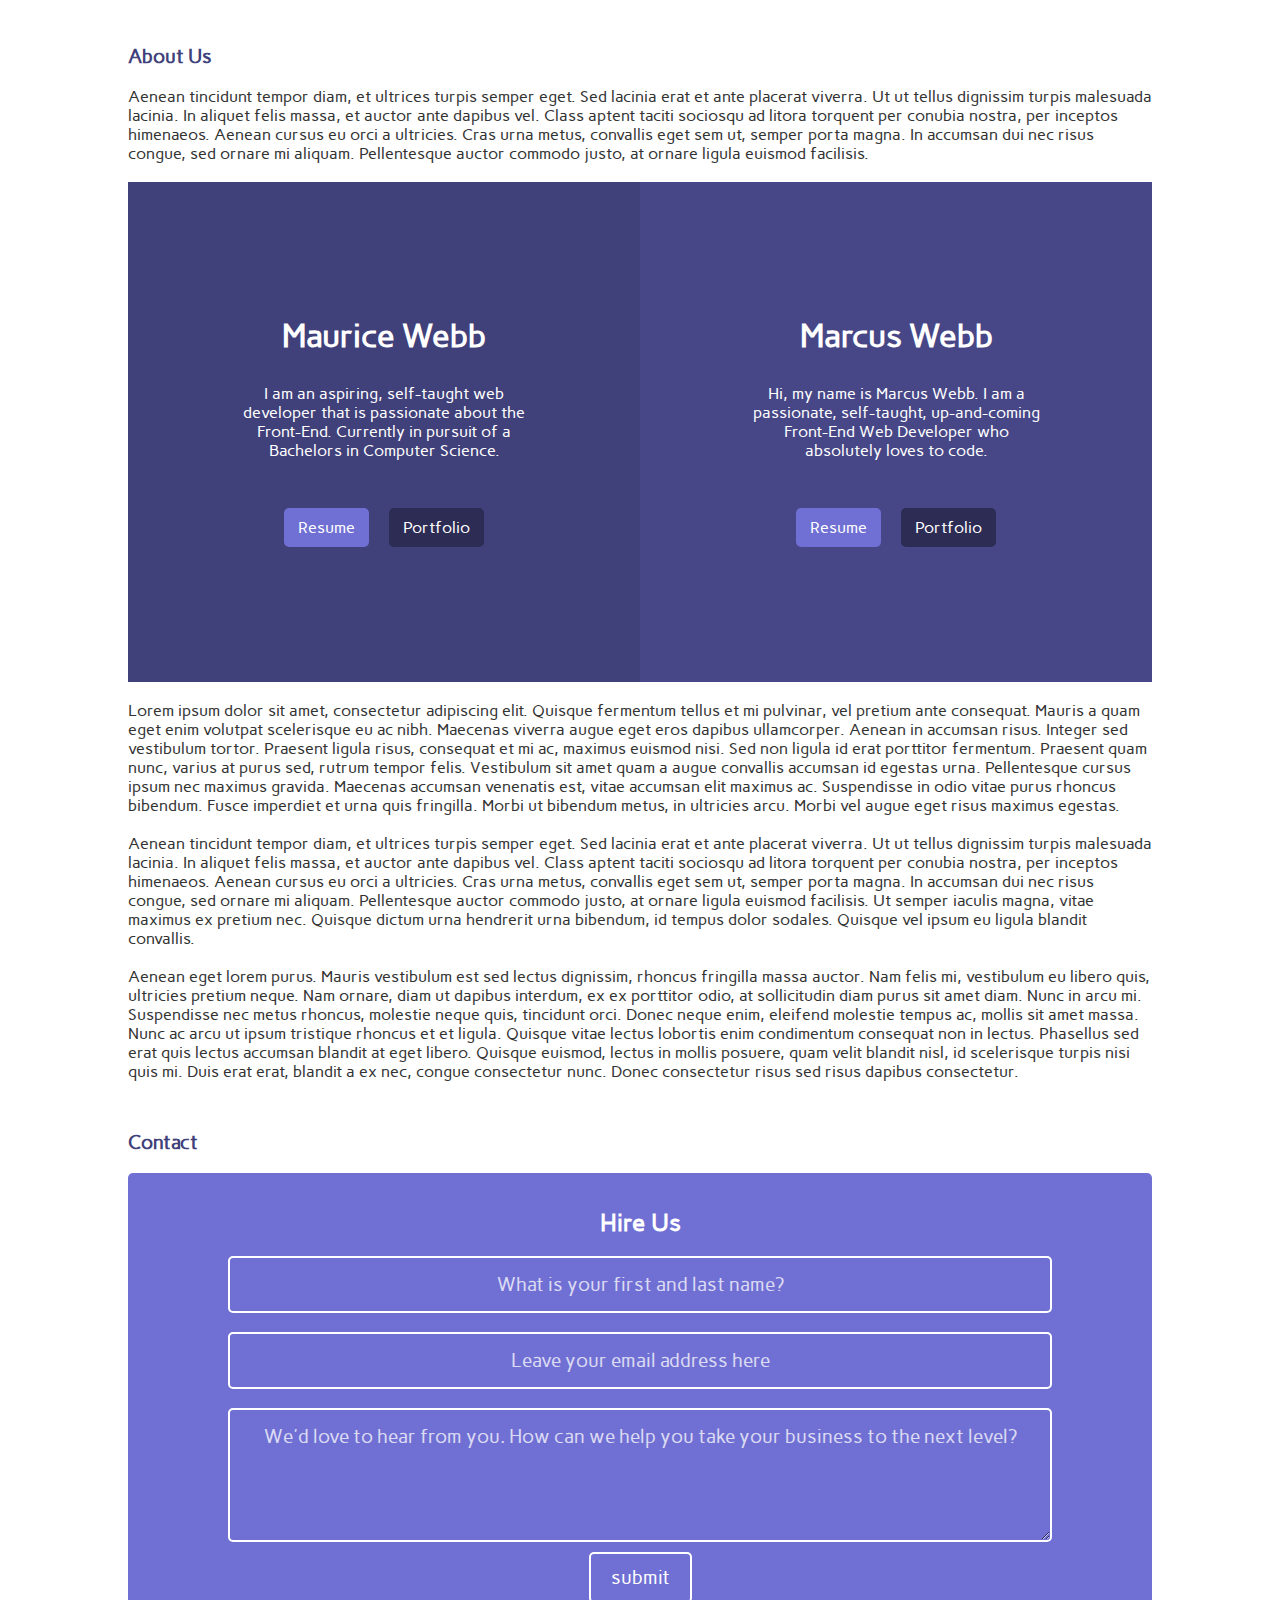
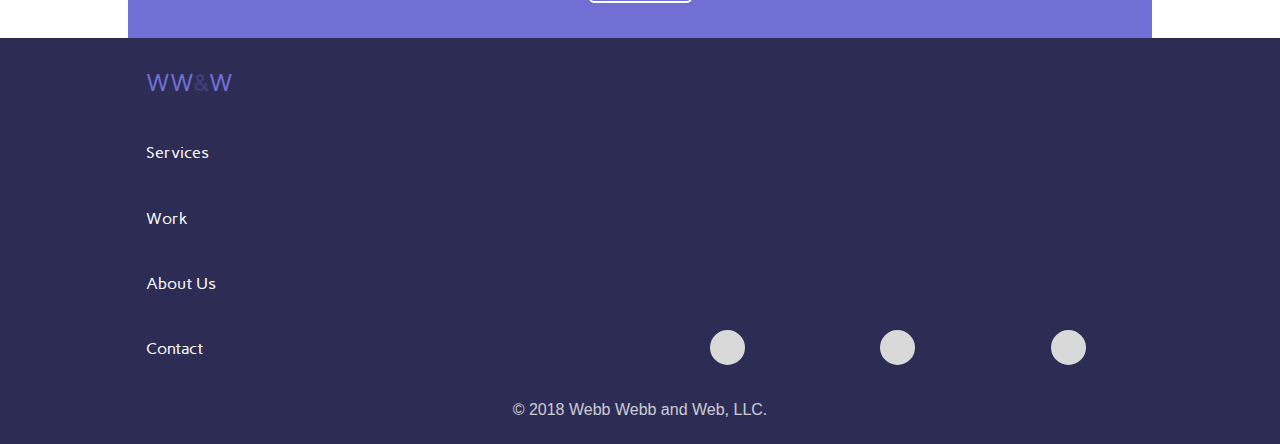
==== commit ff176476: "add portfolio links in aboutUs section" ====
--- a/index.html
+++ b/index.html
@@ -158,7 +158,11 @@
               <br>
               <p>I am an aspiring, self-taught web developer that is passionate about the Front-End. Currently in pursuit of a Bachelors in Computer Science.</p>
               <br>
-              <a href="#">Portfolio</a>
+              <span>
+                <a href="#">Resume</a>
+                <a href="#">Portfolio</a>
+              </span>
+              
             
             </div>
           
@@ -172,7 +176,10 @@
               <br>
               <p>Hi, my name is Marcus Webb. I am a passionate, self-taught, up-and-coming Front-End Web Developer who absolutely loves to code.</p>
               <br>
-              <a href="#">Portfolio</a>
+              <span>
+                <a href="#">Resume</a>
+                <a href="#">Portfolio</a>
+              </span>
 
             </div>
 
@@ -235,7 +242,7 @@
               
               <li class="social-media">
               
-                <ul class="centered">
+                <ul>
                 
                   <li><a href="https://www.facebook.com/"></a></li>
                   <li><a href="https://www.instagram.com/"></a></li>
--- a/sass/app.css
+++ b/sass/app.css
@@ -151,7 +151,7 @@
 }
 
 .hero .slider .slide div {
-  height: 80%;
+  height: 70%;
   width: 100%;
   display: -webkit-box;
   display: -ms-flexbox;
@@ -166,11 +166,13 @@
   -webkit-box-align: center;
       -ms-flex-align: center;
           align-items: center;
+  text-align: center;
 }
 
 .hero .slider .slide div h3 {
   color: #fff;
   font-size: 2.5em;
+  width: 70%;
 }
 
 .hero .slider .slide div h3 span {
@@ -178,6 +180,7 @@
 }
 
 .hero .slider .slide div p {
+  width: 70%;
   color: #fff;
 }
 
@@ -588,9 +591,28 @@
   color: #fff;
 }
 
-.about ul li div a {
+.about ul li div span {
   margin: 0 auto;
   margin-top: 15px;
+  height: auto;
+  width: auto;
+  display: -webkit-box;
+  display: -ms-flexbox;
+  display: flex;
+  -webkit-box-orient: horizontal;
+  -webkit-box-direction: normal;
+      -ms-flex-direction: row;
+          flex-direction: row;
+  -webkit-box-pack: center;
+      -ms-flex-pack: center;
+          justify-content: center;
+  -webkit-box-align: center;
+      -ms-flex-align: center;
+          align-items: center;
+}
+
+.about ul li div span a {
+  margin: 0 10px;
   padding: 8px 12px;
   text-align: center;
   background-color: #706fd3;
@@ -599,7 +621,12 @@
   border: 2px solid #706fd3;
 }
 
-.about ul li div a:hover {
+.about ul li div span a:last-child {
+  background-color: #2c2c54;
+  border: 2px solid #2c2c54;
+}
+
+.about ul li div span a:hover {
   border: 2px solid #fff;
 }
 
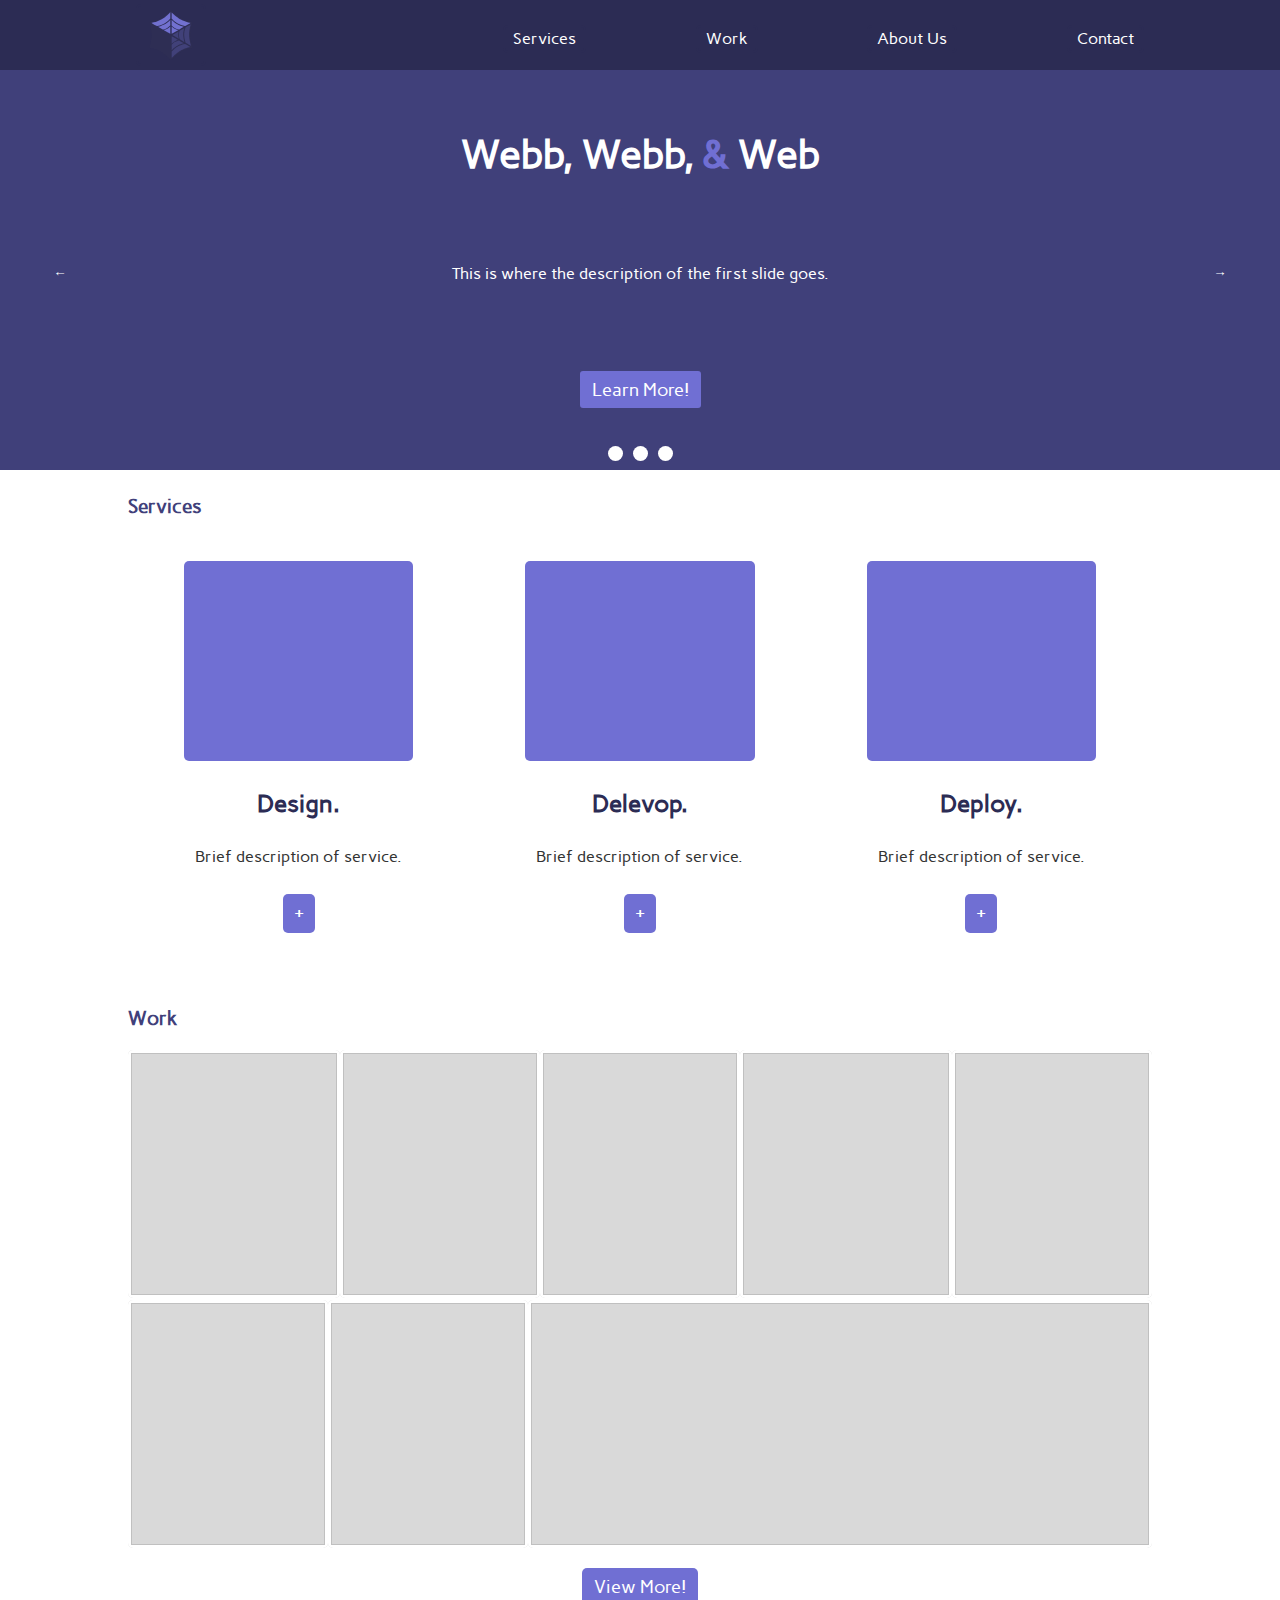
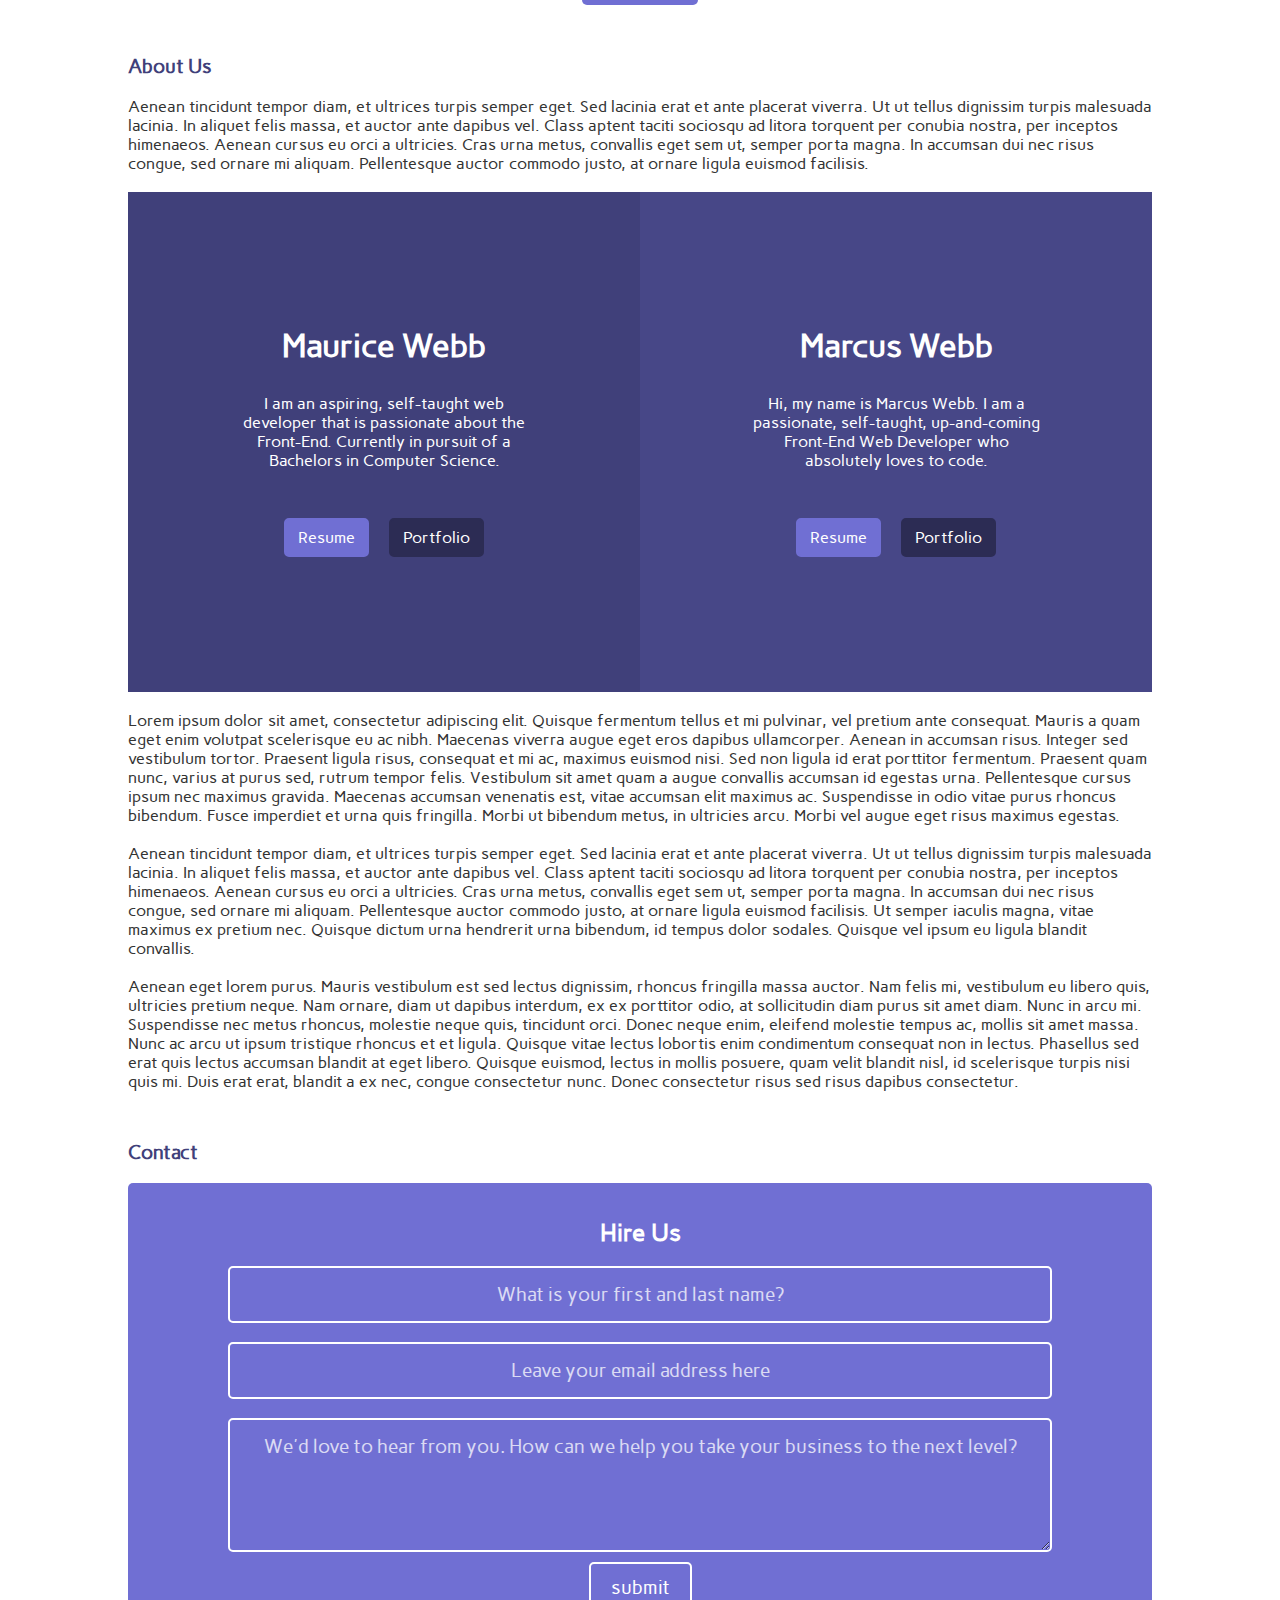
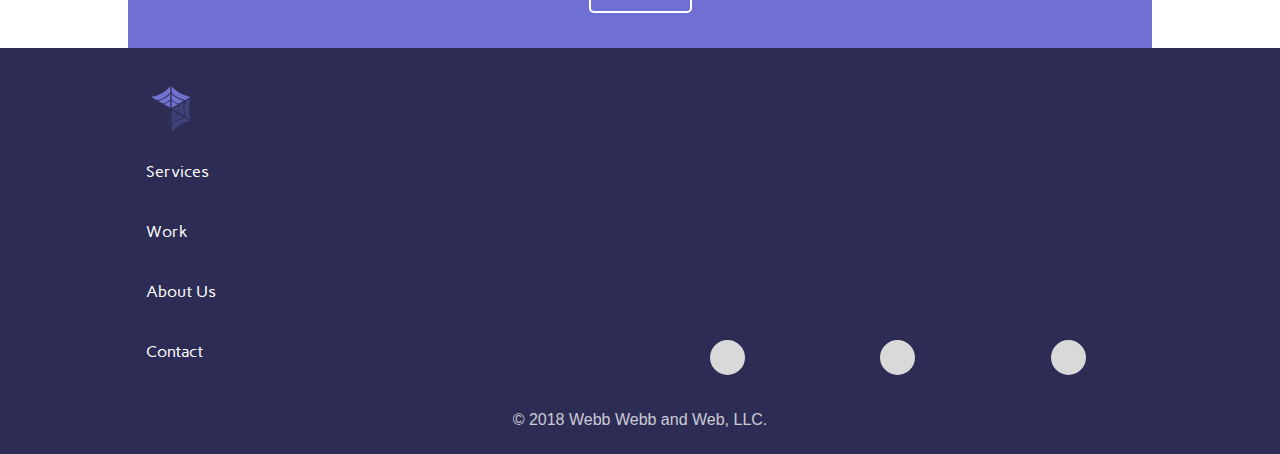
==== commit 2804db77: "insert logo svg and update html/sass" ====
--- a/index.html
+++ b/index.html
@@ -17,7 +17,7 @@
         <label for="toggle">&#9776;</label>
         <input type="checkbox" id="toggle">
         <ul class="centered">
-          <li><a href="#"><!-- <img> --> WW<span>&</span>W</a></li>
+          <li><a href="https://www.webbwebbandweb.com"><img src="img/webbwebbandweb_Logo-1.svg"> <!-- WW<span>&</span>W --></a></li>
           <br>
           <li><a href="#Services">Services</a></li>
           <li><a href="#Gallery">Work</a></li>
@@ -225,7 +225,7 @@
           <li class="f-card-1">
           
             <ul>
-              <li><a href="#"><!-- <img> --> WW<span>&</span>W</a></li>
+              <li><a href="https://www.webbwebbandweb.com"><img src="img/webbwebbandweb_Logo-1.svg"> <!-- WW<span>&</span>W --></a></li>
               <li><a href="#Services">Services</a></li>
               <li><a href="#Gallery">Work</a></li>
               <li><a href="#AboutUs">About Us</a></li>
--- a/sass/app.css
+++ b/sass/app.css
@@ -88,6 +88,9 @@
 }
 
 .header ul li:first-child {
+  margin: 0;
+  height: 50px;
+  line-height: 50px;
   text-align: left;
   -webkit-box-flex: 2;
       -ms-flex-positive: 2;
@@ -95,8 +98,16 @@
 }
 
 .header ul li:first-child a {
+  margin-top: -6px;
+  height: 100%;
+  width: 50px;
   color: #706fd3;
   font-size: 1.5em;
+}
+
+.header ul li:first-child a img {
+  height: 50px;
+  width: 50px;
 }
 
 .header ul li:first-child a span {
@@ -754,19 +765,35 @@
   -webkit-box-pack: justify;
       -ms-flex-pack: justify;
           justify-content: space-between;
-  -ms-flex-line-pack: center;
-      align-content: center;
+  -ms-flex-line-pack: left;
+      align-content: left;
+  text-align: left;
 }
 
 .f-card-1 > ul > li {
   padding: 5px 8px;
+  height: auto;
+  width: 90px;
+  -webkit-box-align: left;
+      -ms-flex-align: left;
+          align-items: left;
+}
+
+.f-card-1 > ul > li:first-child {
+  margin: 0;
+  height: 50px;
+  line-height: 50px;
 }
 
 .f-card-1 > ul > li > a {
+  display: inline-block;
+  width: auto;
+  height: auto;
+  line-height: 20px;
   border-radius: 5px;
   padding: 4px 8px;
   color: #fff;
-  text-align: center;
+  text-align: left;
   border: 2px solid #2c2c54;
 }
 
@@ -779,12 +806,15 @@
 }
 
 .f-card-1 > ul > li:first-child > a {
+  height: auto;
+  width: 50px;
   color: #706fd3;
   font-size: 1.5em;
 }
 
-.f-card-1 > ul > li:first-child > a > span {
-  color: #40407a;
+.f-card-1 > ul > li:first-child > a > img {
+  height: 50px;
+  width: 50px;
 }
 
 .f-card-2 {
